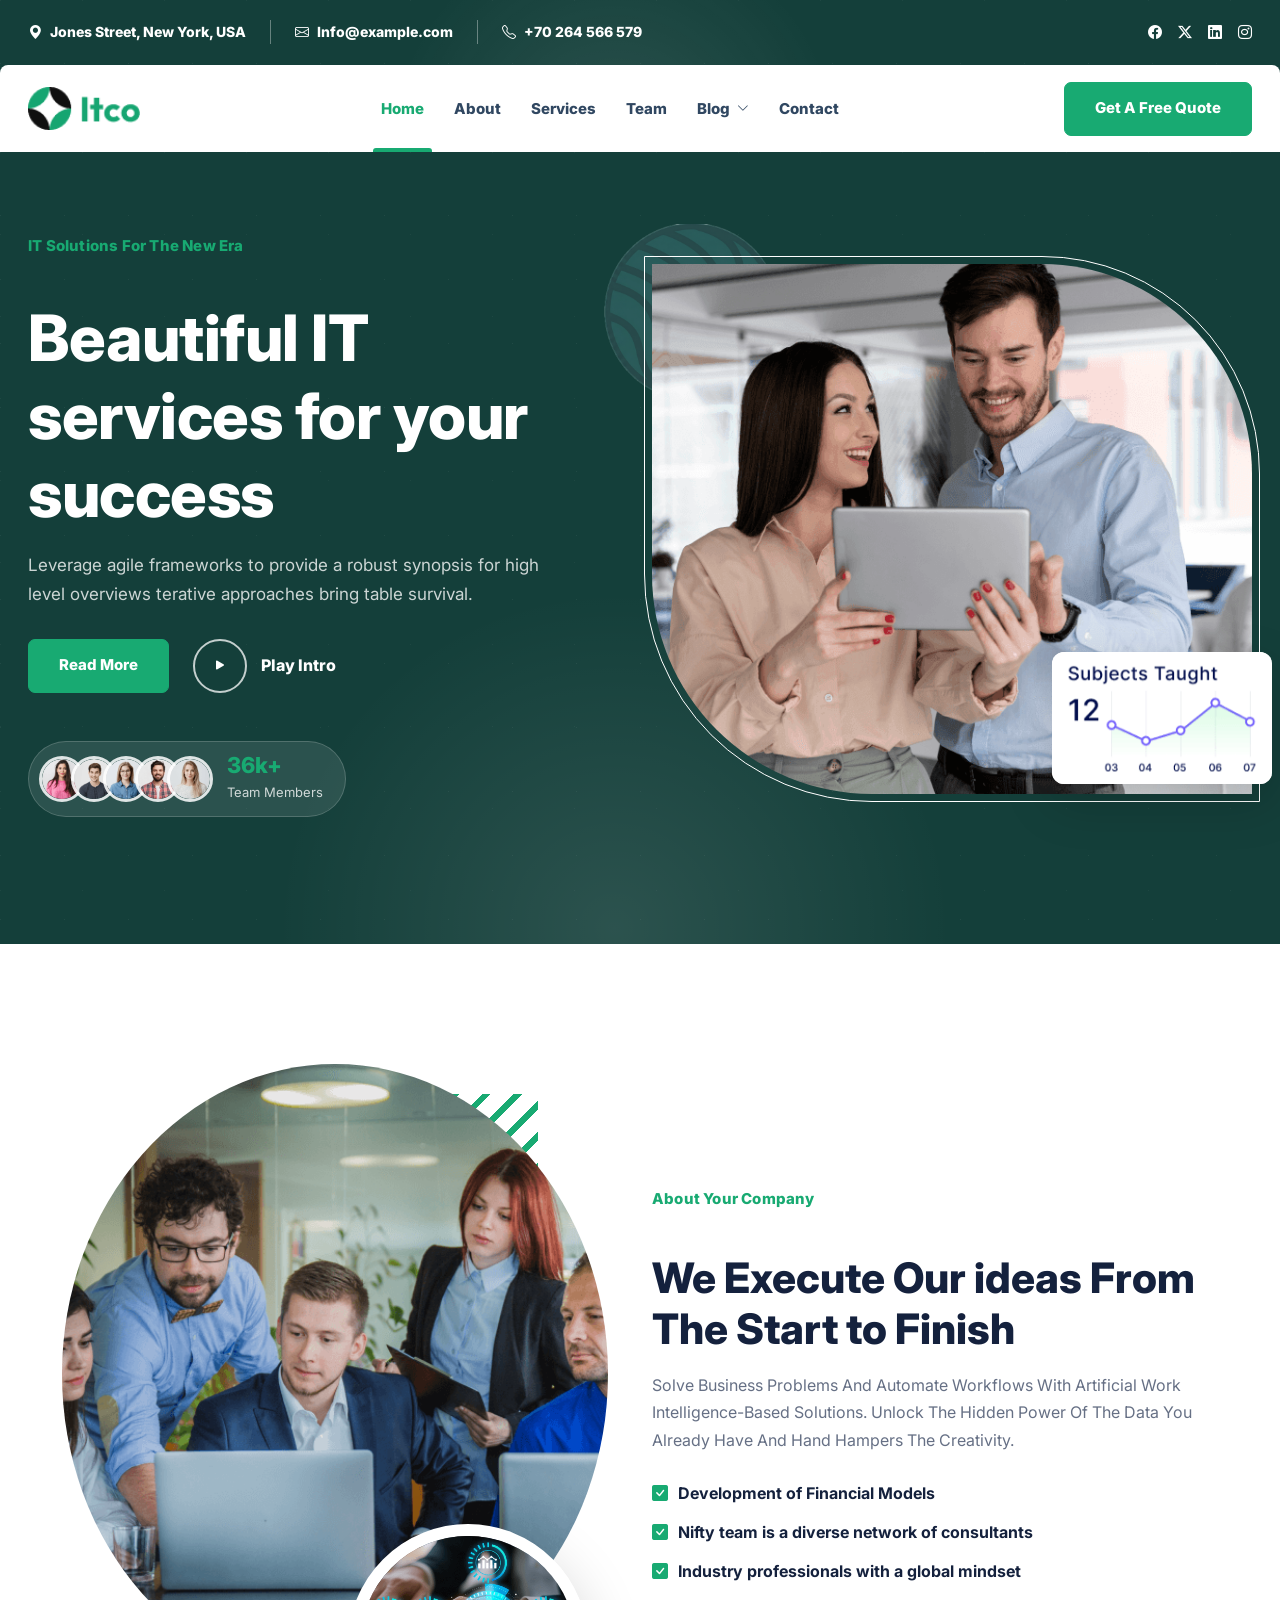
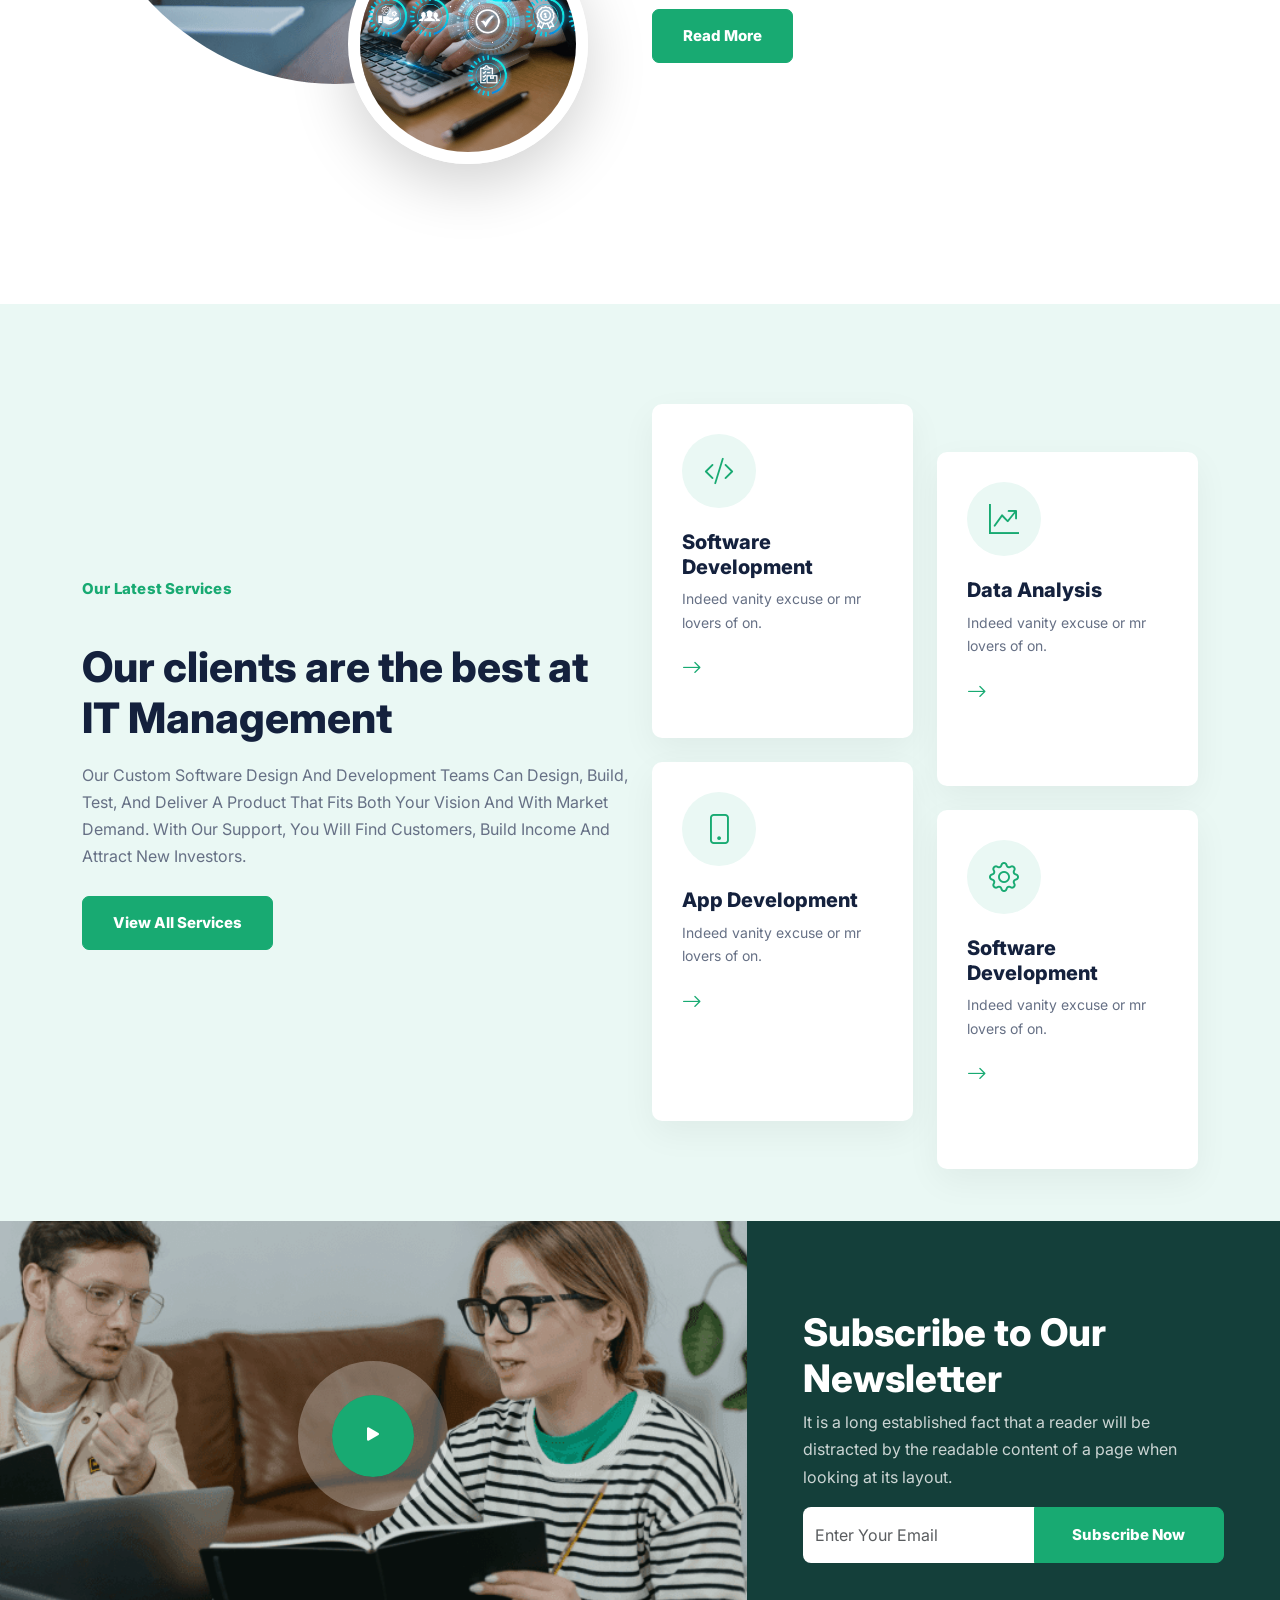
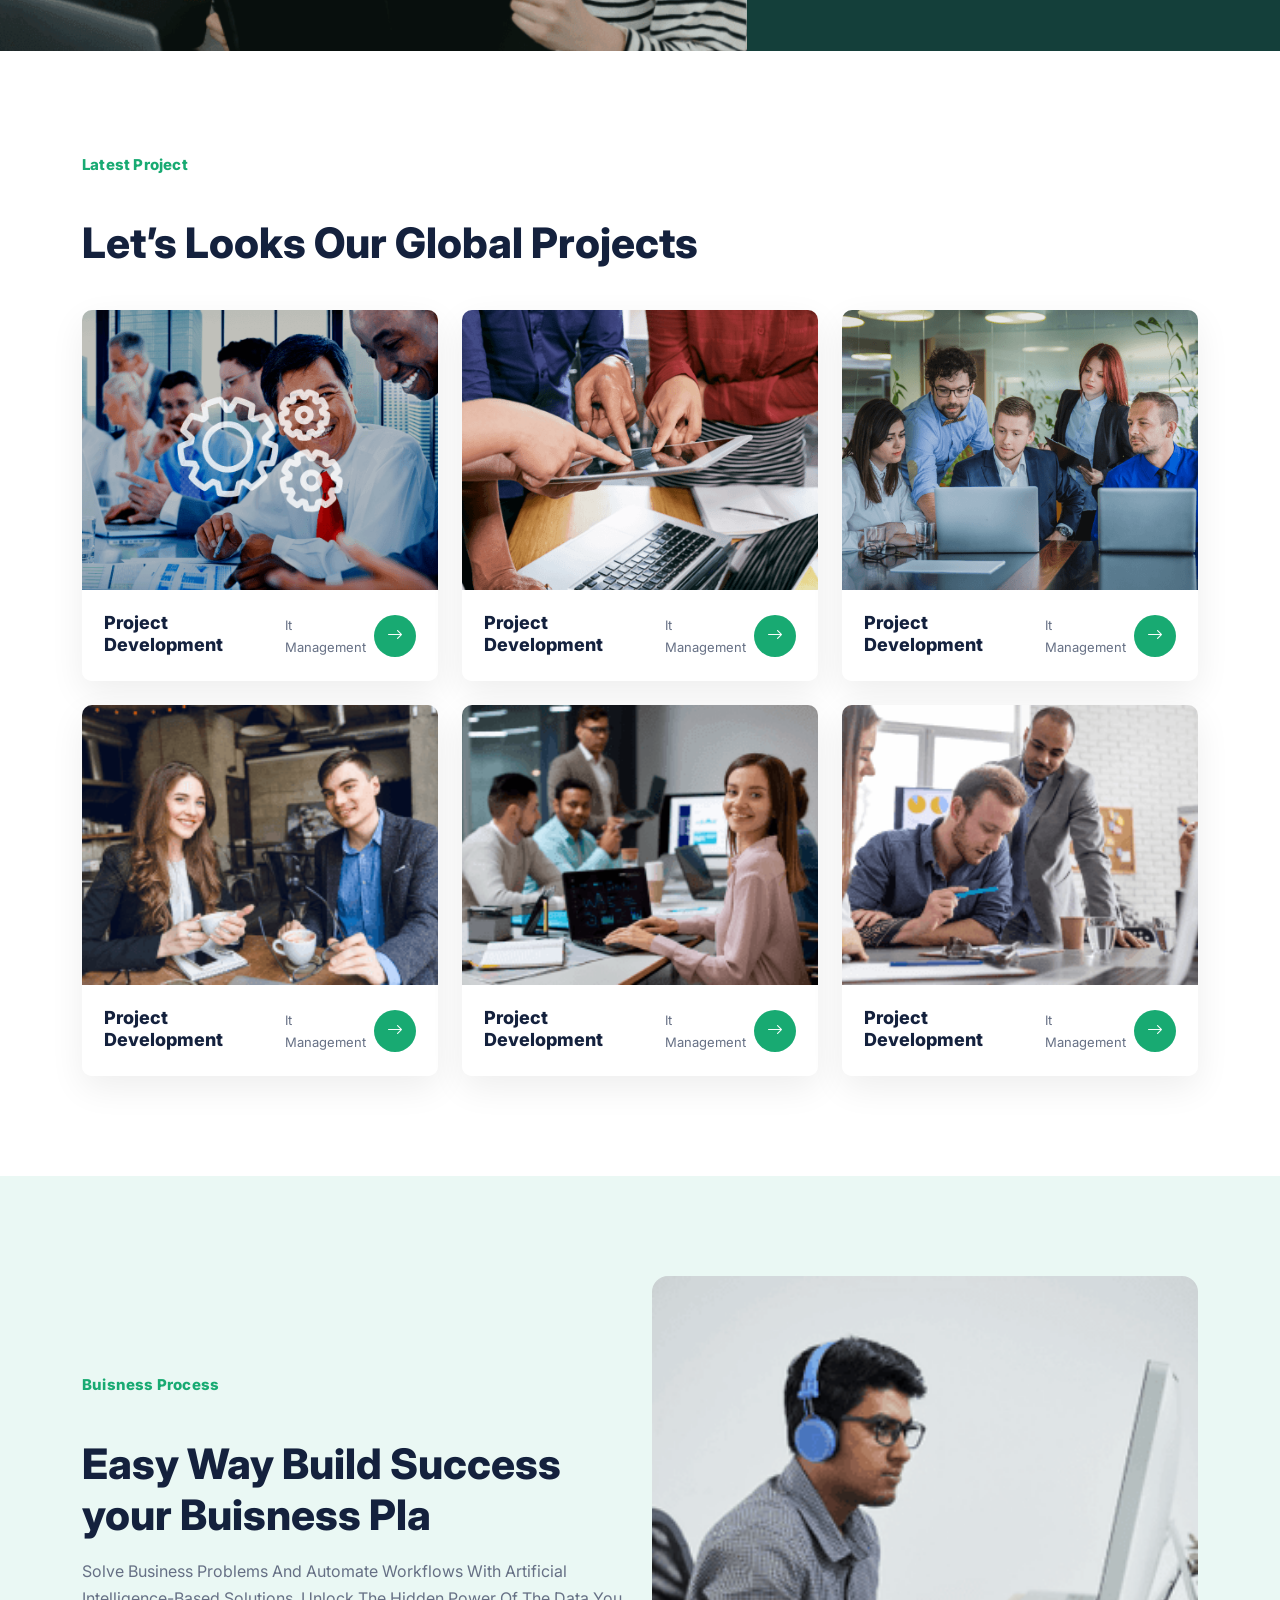
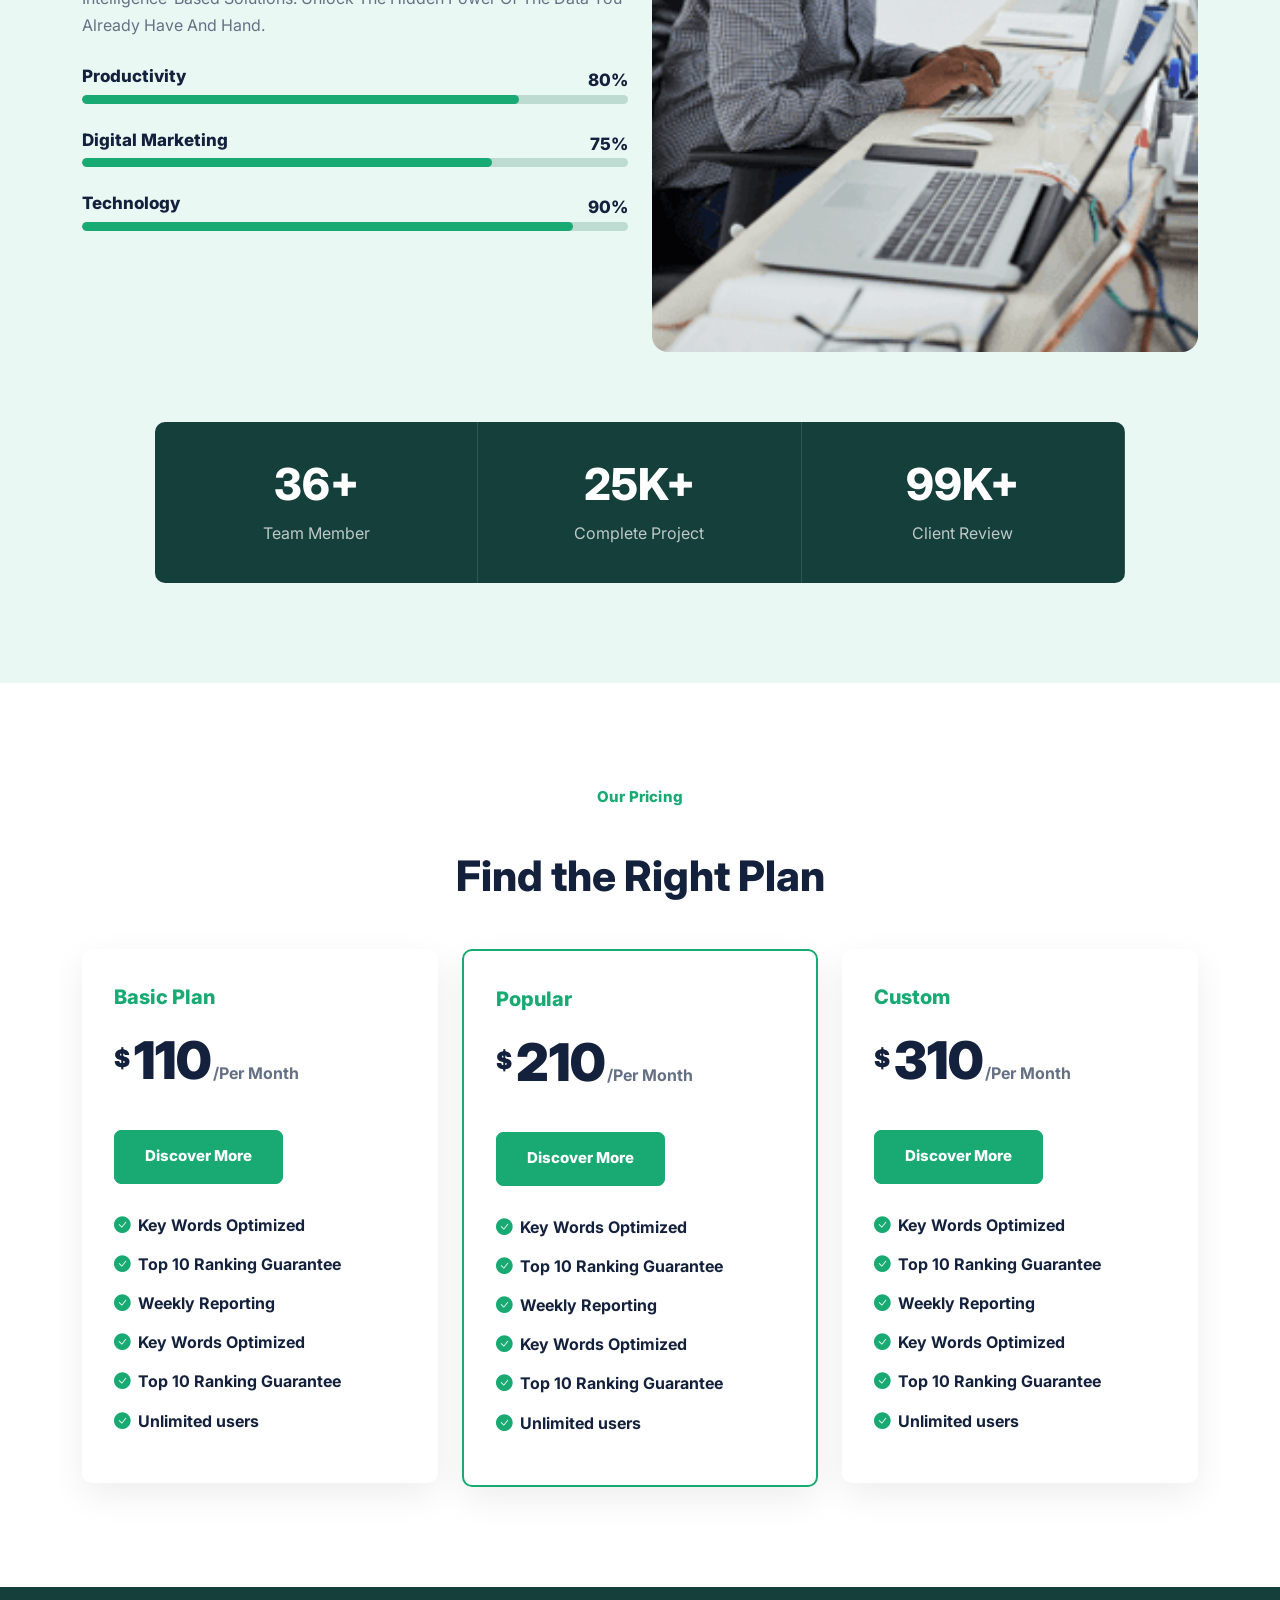
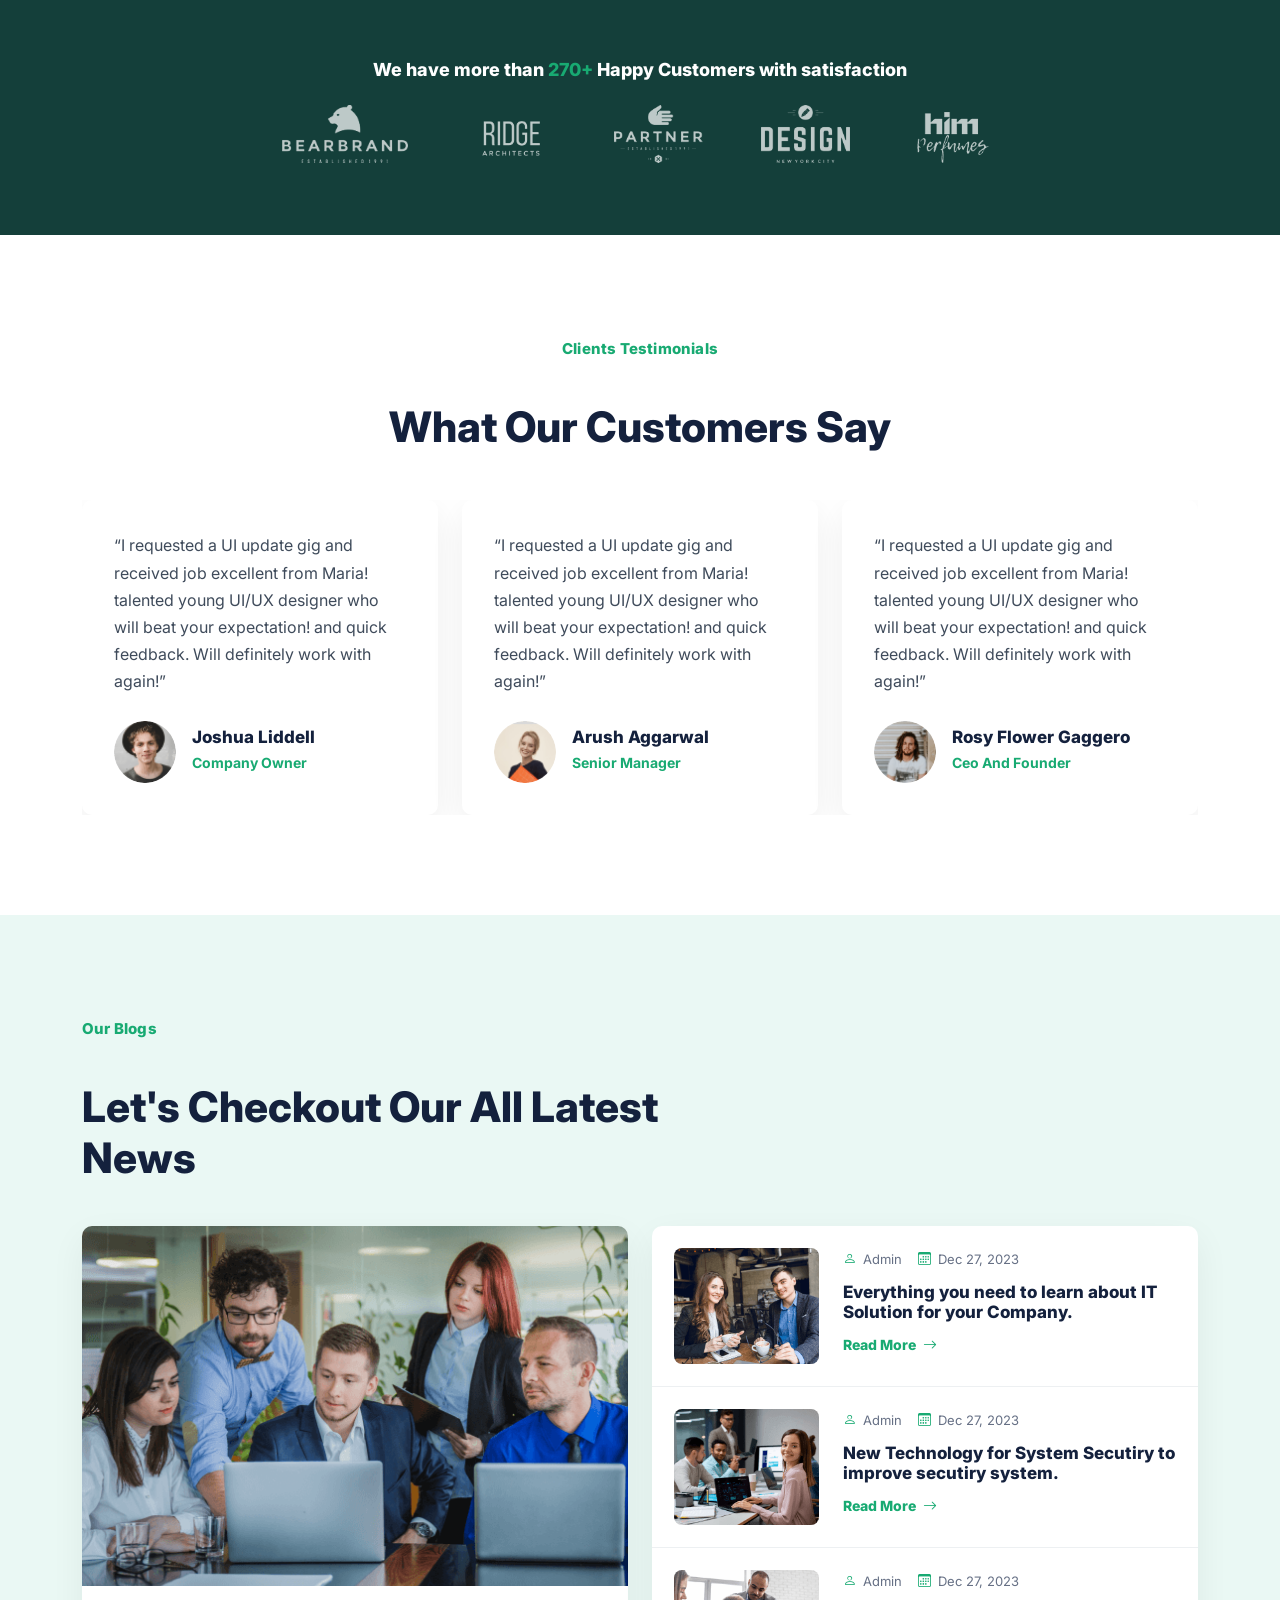
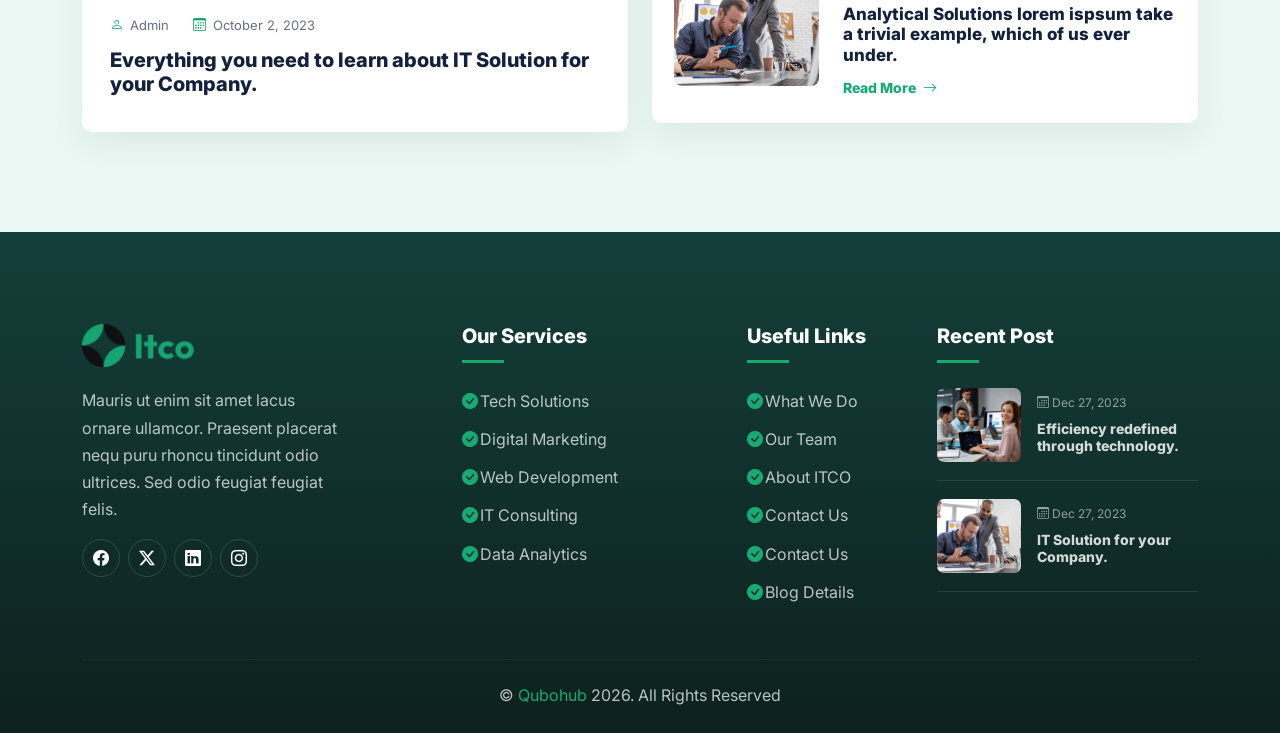
==== index.html @ 50c6566b "Completed the multipage bootstrap application" ====
<!doctype html>
<html lang="en">
  <head>
    <meta charset="UTF-8" />
    <meta name="viewport" content="width=device-width, initial-scale=1.0" />
    <title>Home 1 || Itco Nextjs 14 Template</title>
    <link
      href="https://cdn.jsdelivr.net/npm/bootstrap@5.3.3/dist/css/bootstrap.min.css"
      rel="stylesheet"
    />
    <link
      href="https://cdn.jsdelivr.net/npm/bootstrap-icons@1.11.3/font/bootstrap-icons.min.css"
      rel="stylesheet"
    />
    <link
      href="https://fonts.googleapis.com/css2?family=Inter:wght@400;500;600;700;800;900&display=swap"
      rel="stylesheet"
    />
    <link href="css/style.css" rel="stylesheet" />
  </head>
  <body>
    <header class="site-header">
      <div class="topbar d-none d-md-block">
        <div class="container">
          <div class="row align-items-center">
            <div class="col-lg-8">
              <ul class="top-info d-flex align-items-center gap-4 mb-0">
                <li>
                  <i class="bi bi-geo-alt-fill"></i>Jones Street, New York, USA
                </li>
                <li>
                  <i class="bi bi-envelope"></i
                  ><a href="mailto:Info@example.com">Info@example.com</a>
                </li>
                <li>
                  <i class="bi bi-telephone"></i
                  ><a href="tel:+70264566579">+70 264 566 579</a>
                </li>
              </ul>
            </div>
            <div class="col-lg-4 d-none d-lg-block">
              <ul class="top-social d-flex justify-content-end gap-3 mb-0">
                <li>
                  <a href="#"><i class="bi bi-facebook"></i></a>
                </li>
                <li>
                  <a href="#"><i class="bi bi-twitter-x"></i></a>
                </li>
                <li>
                  <a href="#"><i class="bi bi-linkedin"></i></a>
                </li>
                <li>
                  <a href="#"><i class="bi bi-instagram"></i></a>
                </li>
              </ul>
            </div>
          </div>
        </div>
      </div>

      <nav class="navbar navbar-expand-lg main-navbar" id="mainNavbar">
        <div class="container-fluid nav-shell">
          <a class="navbar-brand" href="index.html">
            <img class="logo-dark" src="assets/images/image (1).png" alt="site-logo" /><img class="logo-light" src="assets/images/image.png" alt="site-logo" />
          </a>
          <button
            class="navbar-toggler"
            type="button"
            data-bs-toggle="collapse"
            data-bs-target="#mainMenu"
            aria-controls="mainMenu"
            aria-expanded="false"
            aria-label="Toggle navigation"
          >
            <span class="navbar-toggler-icon"></span>
          </button>
          <div class="collapse navbar-collapse" id="mainMenu">
            <ul class="navbar-nav mx-auto mb-2 mb-lg-0">
              <li class="nav-item">
                <a class="nav-link active" href="index.html">Home</a>
              </li>
              <li class="nav-item">
                <a class="nav-link" href="about.html">About</a>
              </li>
              <li class="nav-item">
                <a class="nav-link" href="services.html">Services</a>
              </li>
              <li class="nav-item">
                <a class="nav-link" href="team.html">Team</a>
              </li>
              <li class="nav-item dropdown">
                <a
                  class="nav-link dropdown-toggle"
                  href="#"
                  role="button"
                  data-bs-toggle="dropdown"
                  aria-expanded="false"
                  >Blog <i class="bi bi-chevron-down"></i
                ></a>
                <ul class="dropdown-menu">
                  <li>
                    <a class="dropdown-item" href="blog-details.html"
                      >Blog Details</a
                    >
                  </li>
                </ul>
              </li>
              <li class="nav-item">
                <a class="nav-link" href="contact.html">Contact</a>
              </li>
            </ul>
            <a class="btn theme-btn d-none d-xl-inline-flex" href="contact.html"
              >Get A Free Quote</a
            >
          </div>
        </div>
      </nav>
    </header>
    <main>
      <!-- Hero Section -->
      <section class="hero-section">
        <div class="container">
          <div class="row align-items-center gy-5">
            <div class="col-lg-6">
              <div class="hero-content">
                <span class="section-kicker">IT solutions for the new era</span>
                <h1>Beautiful IT services for your success</h1>
                <p>
                  Leverage agile frameworks to provide a robust synopsis for
                  high level overviews terative approaches bring table survival.
                </p>
                <div class="d-flex align-items-center flex-wrap gap-4">
                  <a href="about.html" class="btn theme-btn">Read More</a>
                  <a href="#" class="video-link"
                    ><span><i class="bi bi-play-fill"></i></span>Play Intro</a
                  >
                </div>
                <!-- Team Proof Pill -->
                <div class="team-proof mt-5">
                  <div class="avatar-stack d-flex">
                    <img src="assets/images/image (2).png" alt="profile" />
                    <img src="assets/images/image (3).png" alt="profile" />
                    <img src="assets/images/image (4).png" alt="profile" />
                    <img src="assets/images/image (5).png" alt="profile" />
                    <img src="assets/images/image (6).png" alt="profile" />
                  </div>
                  <div class="team-proof-text">
                    <h5 class="mb-0">36k+</h5>
                    <span>Team Members</span>
                  </div>
                </div>
              </div>
            </div>
            <div class="col-lg-6">
              <div class="hero-images">
                <!-- Background Wave Circle Image -->
                <img class="hero-wave-circle" src="assets/circle-image.png" alt="Wave Circle Background" />
                <!-- Arch-shaped image frame -->
                <div class="hero-img-frame">
                  <img
                    class="hero-main"
                    src="assets/images/image (7).png"
                    alt="hero-img"
                  />
                </div>
                <!-- Floating info card — bottom-right -->
                <div class="hero-chart">
                  <img
                    src="assets/images/image (8).png"
                    alt="Subjects Taught chart"
                  />
                </div>
              </div>
            </div>
          </div>
        </div>
      </section>

      <!-- About Section -->
      <section class="about-section section-space">
        <div class="container">
          <div class="row align-items-center gy-5">
            <div class="col-lg-6">
              <div class="about-images">
                <!-- Big Circle Image -->
                <img
                  class="about-main"
                  src="assets/images/image (9).png"
                  alt="about-img"
                />
                <!-- Small Circle Image -->
                <img
                  class="about-float"
                  src="assets/images/image (11).png"
                  alt="about-img"
                />
              </div>
            </div>
            <div class="col-lg-6">
              <span class="section-kicker">About Your Company</span>
              <h2 class="section-title">
                We Execute Our ideas From The Start to Finish
              </h2>
              <p class="section-text">
                Solve Business Problems And Automate Workflows With Artificial
                Work Intelligence-Based Solutions. Unlock The Hidden Power Of
                The Data You Already Have And Hand Hampers The Creativity.
              </p>
              <ul class="check-list mb-4">
                <li>
                  <i class="bi bi-check-square-fill"></i>Development of
                  Financial Models
                </li>
                <li>
                  <i class="bi bi-check-square-fill"></i>Nifty team is a diverse
                  network of consultants
                </li>
                <li>
                  <i class="bi bi-check-square-fill"></i>Industry professionals
                  with a global mindset
                </li>
              </ul>
              <a href="about.html" class="btn theme-btn">Read More</a>
            </div>
          </div>
        </div>
      </section>

      <!-- Services Section -->
      <section class="services-section section-space light-bg">
        <div class="container">
          <div class="row align-items-center gy-5">
            <div class="col-lg-6">
              <span class="section-kicker">Our latest services</span>
              <h2 class="section-title">
                Our clients are the best at IT Management
              </h2>
              <p class="section-text">
                Our Custom Software Design And Development Teams Can Design,
                Build, Test, And Deliver A Product That Fits Both Your Vision
                And With Market Demand. With Our Support, You Will Find
                Customers, Build Income And Attract New Investors.
              </p>
              <a href="services.html" class="btn theme-btn"
                >View All Services</a
              >
            </div>
            <div class="col-lg-6">
              <div class="row g-4">
                <div class="col-sm-6">
                  <article class="service-box">
                    <i class="bi bi-code-slash"></i>
                    <h4>Software Development</h4>
                    <p>Indeed vanity excuse or mr lovers of on.</p>
                    <a href="services.html"
                      ><i class="bi bi-arrow-right"></i
                    ></a>
                  </article>
                </div>
                <div class="col-sm-6">
                  <article class="service-box mt-lg-5">
                    <i class="bi bi-graph-up-arrow"></i>
                    <h4>Data Analysis</h4>
                    <p>Indeed vanity excuse or mr lovers of on.</p>
                    <a href="services.html"
                      ><i class="bi bi-arrow-right"></i
                    ></a>
                  </article>
                </div>
                <div class="col-sm-6">
                  <article class="service-box">
                    <i class="bi bi-phone"></i>
                    <h4>App Development</h4>
                    <p>Indeed vanity excuse or mr lovers of on.</p>
                    <a href="services.html"
                      ><i class="bi bi-arrow-right"></i
                    ></a>
                  </article>
                </div>
                <div class="col-sm-6">
                  <article class="service-box mt-lg-5">
                    <i class="bi bi-gear"></i>
                    <h4>Software Development</h4>
                    <p>Indeed vanity excuse or mr lovers of on.</p>
                    <a href="services.html"
                      ><i class="bi bi-arrow-right"></i
                    ></a>
                  </article>
                </div>
              </div>
            </div>
          </div>
        </div>
      </section>

      <!-- Newsletter Section -->
      <section class="newsletter-section">
        <div class="container-fluid px-0">
          <div class="row g-0">
            <div class="col-lg-7">
              <div
                class="video-panel"
                style="background-image: url('assets/images/image (14).png')"
              >
                <a href="#" class="play-circle"
                  ><i class="bi bi-play-fill"></i
                ></a>
              </div>
            </div>
            <div class="col-lg-5">
              <div
                class="newsletter-panel h-100 d-flex flex-column justify-content-center"
              >
                <h2>Subscribe to Our Newsletter</h2>
                <p>
                  It is a long established fact that a reader will be distracted
                  by the readable content of a page when looking at its layout.
                </p>
                <form class="input-group">
                  <input
                    type="email"
                    class="form-control"
                    placeholder="Enter Your Email"
                  />
                  <button class="btn theme-btn" type="submit">
                    Subscribe Now
                  </button>
                </form>
              </div>
            </div>
          </div>
        </div>
      </section>

      <!-- Projects Section -->
      <section class="project-section section-space">
        <div class="container">
          <div class="row mb-4">
            <div class="col-lg-7">
              <span class="section-kicker">Latest Project</span>
              <h2 class="section-title">Let’s Looks Our Global Projects</h2>
            </div>
          </div>
          <div class="row g-4">
            <div class="col-md-6 col-lg-4">
              <article class="project-card">
                <img src="assets/images/image (12).png" alt="project" />
                <div class="project-info">
                  <h5><a href="services.html">Project Development</a></h5>
                  <span>It Management</span>
                  <a class="project-arrow" href="services.html"
                    ><i class="bi bi-arrow-right"></i
                  ></a>
                </div>
              </article>
            </div>
            <div class="col-md-6 col-lg-4">
              <article class="project-card">
                <img src="assets/images/image (13).png" alt="project" />
                <div class="project-info">
                  <h5><a href="services.html">Project Development</a></h5>
                  <span>It Management</span>
                  <a class="project-arrow" href="services.html"
                    ><i class="bi bi-arrow-right"></i
                  ></a>
                </div>
              </article>
            </div>
            <div class="col-md-6 col-lg-4">
              <article class="project-card">
                <img src="assets/images/image (18).png" alt="project" />
                <div class="project-info">
                  <h5><a href="services.html">Project Development</a></h5>
                  <span>It Management</span>
                  <a class="project-arrow" href="services.html"
                    ><i class="bi bi-arrow-right"></i
                  ></a>
                </div>
              </article>
            </div>
            <div class="col-md-6 col-lg-4">
              <article class="project-card">
                <img src="assets/images/image (19).png" alt="project" />
                <div class="project-info">
                  <h5><a href="services.html">Project Development</a></h5>
                  <span>It Management</span>
                  <a class="project-arrow" href="services.html"
                    ><i class="bi bi-arrow-right"></i
                  ></a>
                </div>
              </article>
            </div>
            <div class="col-md-6 col-lg-4">
              <article class="project-card">
                <img src="assets/images/image (20).png" alt="project" />
                <div class="project-info">
                  <h5><a href="services.html">Project Development</a></h5>
                  <span>It Management</span>
                  <a class="project-arrow" href="services.html"
                    ><i class="bi bi-arrow-right"></i
                  ></a>
                </div>
              </article>
            </div>
            <div class="col-md-6 col-lg-4">
              <article class="project-card">
                <img src="assets/images/image (21).png" alt="project" />
                <div class="project-info">
                  <h5><a href="services.html">Project Development</a></h5>
                  <span>It Management</span>
                  <a class="project-arrow" href="services.html"
                    ><i class="bi bi-arrow-right"></i
                  ></a>
                </div>
              </article>
            </div>
          </div>
        </div>
      </section>

      <!-- Business Process Section -->
      <section class="process-section section-space light-bg">
        <div class="container">
          <div class="row align-items-center gy-5">
            <div class="col-lg-6">
              <span class="section-kicker">Buisness Process</span>
              <h2 class="section-title">
                Easy Way Build Success your Buisness Pla
              </h2>
              <p class="section-text">
                Solve Business Problems And Automate Workflows With Artificial
                Intelligence-Based Solutions. Unlock The Hidden Power Of The
                Data You Already Have And Hand.
              </p>
              <div class="progress-item">
                <div class="d-flex justify-content-between">
                  <h5>Productivity</h5>
                  <span>80%</span>
                </div>
                <div class="progress">
                  <div class="progress-bar" style="width: 80%"></div>
                </div>
              </div>
              <div class="progress-item">
                <div class="d-flex justify-content-between">
                  <h5>Digital Marketing</h5>
                  <span>75%</span>
                </div>
                <div class="progress">
                  <div class="progress-bar" style="width: 75%"></div>
                </div>
              </div>
              <div class="progress-item">
                <div class="d-flex justify-content-between">
                  <h5>Technology</h5>
                  <span>90%</span>
                </div>
                <div class="progress">
                  <div class="progress-bar" style="width: 90%"></div>
                </div>
              </div>
            </div>
            <div class="col-lg-6">
              <img
                class="process-img"
                src="assets/images/image (10).png"
                alt="about-img"
              />
            </div>
          </div>
          <div class="stats-wrap row g-0 text-center">
            <div class="col-md-4">
              <div class="stat-box">
                <h3>36+</h3>
                <p>Team Member</p>
              </div>
            </div>
            <div class="col-md-4">
              <div class="stat-box">
                <h3>25K+</h3>
                <p>Complete Project</p>
              </div>
            </div>
            <div class="col-md-4">
              <div class="stat-box">
                <h3>99K+</h3>
                <p>Client Review</p>
              </div>
            </div>
          </div>
        </div>
      </section>

      <!-- Pricing Section -->
      <section class="pricing-section section-space">
        <div class="container">
          <div class="text-center mb-5">
            <span class="section-kicker">Our Pricing</span>
            <h2 class="section-title">Find the Right Plan</h2>
          </div>
          <div class="row g-4">
            <div class="col-md-6 col-lg-4">
              <article class="price-card">
                <h5>Basic Plan</h5>
                <div class="price"><sup>$</sup>110<span>/Per Month</span></div>
                <a class="btn theme-btn" href="contact.html">Discover More</a>
                <ul>
                  <li>Key Words Optimized</li>
                  <li>Top 10 Ranking Guarantee</li>
                  <li>Weekly Reporting</li>
                  <li>Key Words Optimized</li>
                  <li>Top 10 Ranking Guarantee</li>
                  <li>Unlimited users</li>
                </ul>
              </article>
            </div>
            <div class="col-md-6 col-lg-4">
              <article class="price-card active">
                <h5>Popular</h5>
                <div class="price"><sup>$</sup>210<span>/Per Month</span></div>
                <a class="btn theme-btn" href="contact.html">Discover More</a>
                <ul>
                  <li>Key Words Optimized</li>
                  <li>Top 10 Ranking Guarantee</li>
                  <li>Weekly Reporting</li>
                  <li>Key Words Optimized</li>
                  <li>Top 10 Ranking Guarantee</li>
                  <li>Unlimited users</li>
                </ul>
              </article>
            </div>
            <div class="col-md-6 col-lg-4">
              <article class="price-card">
                <h5>Custom</h5>
                <div class="price"><sup>$</sup>310<span>/Per Month</span></div>
                <a class="btn theme-btn" href="contact.html">Discover More</a>
                <ul>
                  <li>Key Words Optimized</li>
                  <li>Top 10 Ranking Guarantee</li>
                  <li>Weekly Reporting</li>
                  <li>Key Words Optimized</li>
                  <li>Top 10 Ranking Guarantee</li>
                  <li>Unlimited users</li>
                </ul>
              </article>
            </div>
          </div>
        </div>
      </section>

      <!-- Brand Section -->
      <section class="brand-section">
        <div class="container">
          <h5 class="text-center">
            We have more than <span>270+</span> Happy Customers with
            satisfaction
          </h5>
          <div
            id="brandCarousel"
            class="carousel slide mt-4"
            data-bs-ride="carousel"
          >
            <div class="carousel-inner">
              <div class="carousel-item active">
                <div class="brand-row">
                  <img src="assets/images/brand1.png" alt="brand" />
                  <img src="assets/images/brand2.png" alt="brand" />
                  <img src="assets/images/brand3.png" alt="brand" />
                  <img src="assets/images/brand4.png" alt="brand" />
                  <img src="assets/images/brand5.png" alt="brand" />
                </div>
              </div>
              <div class="carousel-item">
                <div class="brand-row">
                  <img src="assets/images/brand1.png" alt="brand" />
                  <img src="assets/images/brand2.png" alt="brand" />
                  <img src="assets/images/brand3.png" alt="brand" />
                  <img src="assets/images/brand4.png" alt="brand" />
                  <img src="assets/images/brand5.png" alt="brand" />
                </div>
              </div>
            </div>
          </div>
        </div>
      </section>

      <!-- Testimonials Section -->
      <section class="testimonial-section section-space">
        <div class="container">
          <div class="text-center mb-5">
            <span class="section-kicker">Clients Testimonials</span>
            <h2 class="section-title">What Our Customers Say</h2>
          </div>
          <div
            id="testimonialCarousel"
            class="carousel slide"
            data-bs-ride="carousel"
          >
            <div class="carousel-inner">
              <div class="carousel-item active">
                <div class="row g-4">
                  <div class="col-lg-4">
                    <article class="testimonial-card">
                      <p>
                        “I requested a UI update gig and received job excellent
                        from Maria! talented young UI/UX designer who will beat
                        your expectation! and quick feedback. Will definitely
                        work with again!”
                      </p>
                      <div class="d-flex align-items-center gap-3">
                        <img
                          src="assets/images/image (15).png"
                          alt="testimonial"
                        />
                        <div>
                          <h5>Joshua Liddell</h5>
                          <span>Company Owner</span>
                        </div>
                      </div>
                    </article>
                  </div>
                  <div class="col-lg-4">
                    <article class="testimonial-card">
                      <p>
                        “I requested a UI update gig and received job excellent
                        from Maria! talented young UI/UX designer who will beat
                        your expectation! and quick feedback. Will definitely
                        work with again!”
                      </p>
                      <div class="d-flex align-items-center gap-3">
                        <img
                          src="assets/images/image (16).png"
                          alt="testimonial"
                        />
                        <div>
                          <h5>Arush Aggarwal</h5>
                          <span>Senior Manager</span>
                        </div>
                      </div>
                    </article>
                  </div>
                  <div class="col-lg-4">
                    <article class="testimonial-card">
                      <p>
                        “I requested a UI update gig and received job excellent
                        from Maria! talented young UI/UX designer who will beat
                        your expectation! and quick feedback. Will definitely
                        work with again!”
                      </p>
                      <div class="d-flex align-items-center gap-3">
                        <img
                          src="assets/images/image (17).png"
                          alt="testimonial"
                        />
                        <div>
                          <h5>Rosy Flower Gaggero</h5>
                          <span>Ceo And Founder</span>
                        </div>
                      </div>
                    </article>
                  </div>
                </div>
              </div>
              <div class="carousel-item">
                <div class="row g-4">
                  <div class="col-lg-4">
                    <article class="testimonial-card">
                      <p>
                        “I requested a UI update gig and received job excellent
                        from Maria! talented young UI/UX designer who will beat
                        your expectation! and quick feedback. Will definitely
                        work with again!”
                      </p>
                      <div class="d-flex align-items-center gap-3">
                        <img
                          src="assets/images/image (15).png"
                          alt="testimonial"
                        />
                        <div>
                          <h5>Joshua Liddell</h5>
                          <span>Company Owner</span>
                        </div>
                      </div>
                    </article>
                  </div>
                  <div class="col-lg-4">
                    <article class="testimonial-card">
                      <p>
                        “I requested a UI update gig and received job excellent
                        from Maria! talented young UI/UX designer who will beat
                        your expectation! and quick feedback. Will definitely
                        work with again!”
                      </p>
                      <div class="d-flex align-items-center gap-3">
                        <img
                          src="assets/images/image (16).png"
                          alt="testimonial"
                        />
                        <div>
                          <h5>Arush Aggarwal</h5>
                          <span>Senior Manager</span>
                        </div>
                      </div>
                    </article>
                  </div>
                  <div class="col-lg-4">
                    <article class="testimonial-card">
                      <p>
                        “I requested a UI update gig and received job excellent
                        from Maria! talented young UI/UX designer who will beat
                        your expectation! and quick feedback. Will definitely
                        work with again!”
                      </p>
                      <div class="d-flex align-items-center gap-3">
                        <img
                          src="assets/images/image (17).png"
                          alt="testimonial"
                        />
                        <div>
                          <h5>Rosy Flower Gaggero</h5>
                          <span>Ceo And Founder</span>
                        </div>
                      </div>
                    </article>
                  </div>
                </div>
              </div>
            </div>
          </div>
        </div>
      </section>

      <!-- Blog Section -->
      <section class="blog-section section-space light-bg">
        <div class="container">
          <div class="row mb-4">
            <div class="col-lg-7">
              <span class="section-kicker">Our Blogs</span>
              <h2 class="section-title">Let's Checkout Our All Latest News</h2>
            </div>
          </div>
          <div class="row g-4">
            <div class="col-lg-6">
              <article class="blog-feature">
                <img src="assets/images/image (18).png" alt="blog" />
                <div class="blog-body">
                  <ul class="blog-meta d-flex gap-4">
                    <li><i class="bi bi-person"></i>Admin</li>
                    <li><i class="bi bi-calendar3"></i>October 2, 2023</li>
                  </ul>
                  <h3>
                    <a href="blog-details.html"
                      >Everything you need to learn about IT Solution for your
                      Company.</a
                    >
                  </h3>
                </div>
              </article>
            </div>
            <div class="col-lg-6">
              <div class="blog-list">
                <article class="blog-mini d-sm-flex gap-4">
                  <img src="assets/images/image (19).png" alt="blog" />
                  <div>
                    <ul class="blog-meta d-flex gap-3">
                      <li><i class="bi bi-person"></i>Admin</li>
                      <li><i class="bi bi-calendar3"></i>Dec 27, 2023</li>
                    </ul>
                    <h3>
                      <a href="blog-details.html"
                        >Everything you need to learn about IT Solution for your
                        Company.</a
                      >
                    </h3>
                    <a class="read-more" href="blog-details.html"
                      >Read More <i class="bi bi-arrow-right"></i
                    ></a>
                  </div>
                </article>
                <article class="blog-mini d-sm-flex gap-4">
                  <img src="assets/images/image (20).png" alt="blog" />
                  <div>
                    <ul class="blog-meta d-flex gap-3">
                      <li><i class="bi bi-person"></i>Admin</li>
                      <li><i class="bi bi-calendar3"></i>Dec 27, 2023</li>
                    </ul>
                    <h3>
                      <a href="blog-details.html"
                        >New Technology for System Secutiry to improve secutiry
                        system.</a
                      >
                    </h3>
                    <a class="read-more" href="blog-details.html"
                      >Read More <i class="bi bi-arrow-right"></i
                    ></a>
                  </div>
                </article>
                <article class="blog-mini d-sm-flex gap-4">
                  <img src="assets/images/image (21).png" alt="blog" />
                  <div>
                    <ul class="blog-meta d-flex gap-3">
                      <li><i class="bi bi-person"></i>Admin</li>
                      <li><i class="bi bi-calendar3"></i>Dec 27, 2023</li>
                    </ul>
                    <h3>
                      <a href="blog-details.html"
                        >Analytical Solutions lorem ispsum take a trivial
                        example, which of us ever under.</a
                      >
                    </h3>
                    <a class="read-more" href="blog-details.html"
                      >Read More <i class="bi bi-arrow-right"></i
                    ></a>
                  </div>
                </article>
              </div>
            </div>
          </div>
        </div>
      </section>
    </main>

    <!-- Footer -->
    <footer class="footer-section">
      <!-- Footer Widgets -->
      <div class="container">
        <div class="row gy-5">
          <div class="col-md-6 col-xl-3">
            <a href="index.html" class="footer-logo"
              ><img src="assets/images/image (1).png" alt="site-logo"
            /></a>
            <p>
              Mauris ut enim sit amet lacus ornare ullamcor. Praesent placerat
              nequ puru rhoncu tincidunt odio ultrices. Sed odio feugiat feugiat
              felis.
            </p>
            <div class="footer-social d-flex gap-2">
              <a href="#"><i class="bi bi-facebook"></i></a>
              <a href="#"><i class="bi bi-twitter-x"></i></a>
              <a href="#"><i class="bi bi-linkedin"></i></a>
              <a href="#"><i class="bi bi-instagram"></i></a>
            </div>
          </div>
          <div class="col-md-6 col-xl-2 offset-xl-1">
            <h4>Our Services</h4>
            <ul class="footer-links">
              <li><a href="services.html">Tech Solutions</a></li>
              <li><a href="services.html">Digital Marketing</a></li>
              <li><a href="services.html">Web Development</a></li>
              <li><a href="services.html">IT Consulting</a></li>
              <li><a href="services.html">Data Analytics</a></li>
            </ul>
          </div>
          <div class="col-md-6 col-xl-2 offset-xl-1">
            <h4>Useful Links</h4>
            <ul class="footer-links">
              <li><a href="about.html">What We Do</a></li>
              <li><a href="team.html">Our Team</a></li>
              <li><a href="about.html">About ITCO</a></li>
              <li><a href="contact.html">Contact Us</a></li>
              <li><a href="contact.html">Contact Us</a></li>
              <li><a href="blog-details.html">Blog Details</a></li>
            </ul>
          </div>
          <div class="col-md-6 col-xl-3">
            <h4>Recent Post</h4>
            <article class="footer-post d-flex gap-3">
              <img src="assets/images/image (20).png" alt="blog" />
              <div>
                <span><i class="bi bi-calendar3"></i> Dec 27, 2023</span>
                <h5>
                  <a href="#">Efficiency redefined through technology.</a>
                </h5>
              </div>
            </article>
            <article class="footer-post d-flex gap-3">
              <img src="assets/images/image (21).png" alt="blog" />
              <div>
                <span><i class="bi bi-calendar3"></i> Dec 27, 2023</span>
                <h5><a href="#">IT Solution for your Company.</a></h5>
              </div>
            </article>
          </div>
        </div>
        <hr />
        <p class="copyright text-center mb-0">
          © <a href="#">Qubohub</a> 2026. All Rights Reserved
        </p>
      </div>
    </footer>

    <a href="#" class="scroll-top" id="scrollTop" aria-label="Move to top"
      ><i class="bi bi-chevron-up"></i
    ></a>

    <!-- Scripts -->
    <script src="https://cdn.jsdelivr.net/npm/bootstrap@5.3.3/dist/js/bootstrap.bundle.min.js"></script>
    <script>
      const mainNavbar = document.getElementById("mainNavbar");
      const scrollTop = document.getElementById("scrollTop");

      window.addEventListener("scroll", () => {
        const active = window.scrollY > 140;
        mainNavbar.classList.toggle("is-sticky", active);
        scrollTop.classList.toggle("show", active);
      });
    </script>
  </body>
</html>
---- css/style.css ----
/* ======================================
   CSS Variables
====================================== */
:root {
    --dark-green: #143f3a;
    --green: #18aa72;
    --light-green: #eaf8f4;
    --heading: #14213d;
    --text: #667085;
    --footer: #0d211e;
}

/* ======================================
   Reset & Base Styles
====================================== */
* {
    box-sizing: border-box;
}

html {
    scroll-behavior: smooth;
}

body {
    margin: 0;
    font-family: "Inter", sans-serif;
    color: var(--text);
    line-height: 1.7;
    overflow-x: hidden;
}

a {
    color: inherit;
    text-decoration: none;
    transition: 0.3s ease;
}

a:hover {
    color: var(--green);
}

img {
    max-width: 100%;
}

ul {
    list-style: none;
    margin: 0;
    padding: 0;
}

/* ======================================
   Typography
====================================== */
h1,
h2,
h3,
h4,
h5,
h6 {
    color: var(--heading);
    font-weight: 800;
    line-height: 1.22;
}

/* ======================================
   Utility Classes
====================================== */
.section-space {
    padding: 100px 0;
}

.site-header>.topbar .container,
.hero-section .container {
    max-width: none;
    width: 100%;
    padding-left: 28px;
    padding-right: 28px;
}

.site-header .main-navbar .container {
    max-width: none;
    width: 100%;
    padding-left: 0;
    padding-right: 0;
}

.site-header .main-navbar .container-fluid {
    max-width: none;
    width: 100%;
}

.light-bg {
    background: var(--light-green);
}

.section-kicker {
    color: var(--green);
    display: inline-block;
    font-size: 15px;
    font-weight: 800;
    letter-spacing: 0.2px;
    margin-bottom: 40px;
    text-transform: capitalize;
}

.section-title {
    font-size: 42px;
    margin-bottom: 18px;
}

.section-text {
    margin-bottom: 26px;
}

/* ======================================
   Theme Button
====================================== */
.theme-btn {
    align-items: center;
    background: var(--green);
    border: 1px solid var(--green);
    border-radius: 7px;
    color: #fff;
    display: inline-flex;
    font-size: 15px;
    font-weight: 800;
    justify-content: center;
    min-height: 54px;
    padding: 14px 30px;
    transition: 0.3s ease;
}

.theme-btn:hover {
    background: var(--dark-green);
    border-color: var(--dark-green);
    color: #fff;
    transform: translateY(-2px);
}

/* ======================================
   Header & Navigation
====================================== */
.site-header,
.hero-section {
    background-color: var(--dark-green);
    background-image:
        radial-gradient(circle at 48% 98%, rgba(255, 255, 255, 0.1), transparent 33%),
        linear-gradient(38deg, rgba(255, 255, 255, 0.055) 1px, transparent 1px),
        linear-gradient(128deg, rgba(255, 255, 255, 0.045) 1px, transparent 1px);
    background-size: auto, 64px 64px, 82px 82px;
}

.site-header {
    position: relative;
    z-index: 1001;
}

.topbar {
    color: #fff;
    font-size: 14px;
    font-weight: 800;
    padding: 20px 0 21px;
}

.top-info li {
    align-items: center;
    display: flex;
    gap: 8px;
}

.top-info li:not(:last-child) {
    border-right: 1px solid rgba(255, 255, 255, 0.35);
    padding-right: 24px;
}

.top-social a {
    color: #fff;
}

.main-navbar {
    background: transparent;
    padding: 0;
    position: relative;
    top: 0;
    transition: 0.3s ease;
    z-index: 999;
}

.nav-shell {
    background: #fff;
    border-radius: 8px 8px 0 0;
    min-height: 86px;
    padding: 0 28px !important;
    transition: 0.3s ease;
}

.navbar-brand img,
.footer-logo img {
    height: 43px;
}

.navbar-brand .logo-light {
    display: none;
}

.navbar-nav {
    gap: 14px;
}

.navbar .nav-link {
    align-items: center;
    color: #304761;
    display: flex;
    font-size: 15px;
    font-weight: 800;
    gap: 7px;
    padding: 31px 4px;
    position: relative;
}

.navbar .dropdown-toggle::after {
    display: none;
}

.navbar .nav-link .bi-chevron-down {
    font-size: 12px;
    font-weight: 900;
    line-height: 1;
}

.navbar .nav-link.active,
.navbar .nav-link:hover,
.navbar .nav-item:hover>.nav-link {
    color: var(--green);
}

.navbar .nav-link.active::after,
.navbar .nav-item:hover>.nav-link::after {
    background: var(--green);
    border-radius: 3px 3px 0 0;
    bottom: 0;
    content: "";
    height: 4px;
    left: 0;
    position: absolute;
    right: 0;
}

.dropdown-menu {
    border: 0;
    border-radius: 0;
    box-shadow: 0 22px 45px rgba(0, 0, 0, 0.08);
    min-width: 230px;
    padding: 0;
}

.dropdown-item {
    border-bottom: 1px solid #edf0f2;
    color: #344256;
    font-weight: 600;
    padding: 14px 26px;
}

.dropdown-item.active,
.dropdown-item:active,
.dropdown-item:hover {
    background: var(--green);
    color: #fff;
}

.main-navbar.is-sticky {
    background: #fff;
    box-shadow: 0 4px 22px rgba(0, 0, 0, 0.08);
    left: 0;
    padding: 0;
    position: fixed;
    right: 0;
    top: 0;
    width: 100%;
}

.main-navbar.is-sticky .container {
    max-width: none;
    padding-left: 0;
    padding-right: 0;
}

.main-navbar.is-sticky .container-fluid {
    max-width: none;
    padding-left: 56px !important;
    padding-right: 56px !important;
}

.main-navbar.is-sticky .nav-shell {
    border-radius: 0;
    box-shadow: none;
    min-height: 95px;
    padding-bottom: 0 !important;
    padding-top: 0 !important;
}

.main-navbar.is-sticky .nav-link {
    padding-bottom: 35px;
    padding-top: 35px;
}

.main-navbar.is-sticky .nav-link.active::after,
.main-navbar.is-sticky .nav-item:hover>.nav-link::after {
    display: none;
}

.navbar-toggler {
    border: 0;
    box-shadow: none !important;
    padding: 0;
}

@media (min-width: 992px) {
    .navbar .dropdown:hover>.dropdown-menu {
        display: block;
        margin-top: 0;
    }
}

/* ============================================================
   HERO SECTION
   ============================================================ */
.hero-section {
    padding: 72px 0 120px;
    position: relative;
}

/* Background wave circle image styling */
@keyframes rotate {
    from {
        transform: rotate(0deg);
    }
    to {
        transform: rotate(360deg);
    }
}

.hero-wave-circle {
    position: absolute;
    top: 0;
    left: -15%;
    width: 260px;
    height: auto;
    z-index: -2;
    pointer-events: none;
    animation: rotate 15s linear infinite;
}

/* ---------- Hero content ---------- */
.hero-content {
    position: relative;
    z-index: 2;
}

.hero-content h1 {
    color: #fff;
    font-size: 64px;
    letter-spacing: -0.5px;
    margin-bottom: 18px;
}

.hero-content p {
    color: rgba(255, 255, 255, 0.78);
    font-size: 17px;
    margin-bottom: 30px;
    max-width: 520px;
}

/* ---------- Video / play link ---------- */
.video-link {
    align-items: center;
    color: #fff;
    display: inline-flex;
    font-weight: 800;
    gap: 14px;
}

.video-link span,
.play-circle {
    align-items: center;
    background: transparent;
    border: 2px solid rgba(255, 255, 255, 0.75);
    border-radius: 50%;
    color: #fff;
    display: inline-flex;
    flex-shrink: 0;
    height: 54px;
    justify-content: center;
    transition: 0.3s ease;
    width: 54px;
}

.video-link:hover,
.video-link:hover span {
    color: var(--green);
}

.video-link:hover span,
.play-circle:hover {
    background: var(--green);
    border-color: var(--green);
    color: #fff;
}

/* ---------- Team proof pill ---------- */
.team-proof {
    align-items: center;
    background: rgba(255, 255, 255, 0.10);
    border: 1px solid rgba(255, 255, 255, 0.18);
    border-radius: 60px;
    display: inline-flex;
    gap: 14px;
    padding: 10px 22px 10px 10px;
}

.avatar-stack {
    display: flex;
}

.avatar-stack img {
    border: 3px solid rgba(255, 255, 255, 0.85);
    border-radius: 50%;
    height: 46px;
    margin-left: -14px;
    object-fit: cover;
    width: 46px;
}

.avatar-stack img:first-child {
    margin-left: 0;
}

.team-proof-text h5 {
    color: var(--green);
    font-size: 22px;
    margin-bottom: 0;
}

.team-proof-text span {
    color: rgba(255, 255, 255, 0.78);
    font-size: 13px;
}

/* ---------- Hero images (right column) ---------- */

.hero-images {
    min-height: 600px;
    padding-top: 40px;
    position: relative;
    z-index: 2;
}

/* Removed old hero-images pseudo-elements */

.hero-img-frame {
    box-shadow: none;
    position: relative;
    z-index: 1;
}

.hero-img-frame::before {
    content: "";
    position: absolute;
    inset: -8px;
    border: 1px solid #fff;
    border-radius: 0 218px 0 228px;
    z-index: -1;
}

.hero-main {
    border-radius: 0 210px 0 220px;
    display: block;
    height: 530px;
    object-fit: cover;
    object-position: center;
    width: 100%;
}

/* Up-Down float animation */
@keyframes floatY {
    0%, 100% { transform: translateY(0); }
    50% { transform: translateY(-15px); }
}

/* Floating "Subjects Taught" card — bottom-right */
.hero-chart {
    background: #fff;
    border-radius: 12px;
    bottom: 40px;
    box-shadow: 0 18px 50px rgba(0, 0, 0, 0.18);
    overflow: hidden;
    position: absolute;
    right: -20px;
    width: 220px;
    z-index: 3;
    animation: floatY 4s ease-in-out infinite;
}

.hero-chart img {
    display: block;
    width: 100%;
}

.about-section{
    overflow: hidden;
    padding: 120px 0;
    background: #fff;
}

.about-images{
    position: relative;
    width: 100%;
    height: 720px;
}

/* BIG IMAGE */
.about-main{
    width: 620px;
    height: 620px;
    object-fit: cover;
    border-radius: 50%;
    position: absolute;
    left: -20px;
    top: 0;
    z-index: 2;
}

/* SMALL FLOAT IMAGE */
.about-float{
    width: 240px;
    height: 240px;
    object-fit: cover;
    border-radius: 50%;
    position: absolute;
    bottom: 20px;
    right: 40px;
    border: 12px solid #fff;
    z-index: 4;
    box-shadow: 0 20px 60px rgba(0,0,0,0.18);
}

/* GREEN STRIPES */
.about-images::before{
    content: "";
    position: absolute;
    top: 30px;
    right: 90px;
    width: 180px;
    height: 180px;
    background-image: repeating-linear-gradient(
        135deg,
        #18aa72 0px,
        #18aa72 6px,
        transparent 6px,
        transparent 22px
    );
    z-index: 1;
}

/* RESPONSIVE */
@media(max-width:991px){

    .about-images{
        height: 580px;
    }

    .about-main{
        width: 500px;
        height: 500px;
        left: 0;
    }

    .about-float{
        width: 190px;
        height: 190px;
        right: 20px;
    }
}

@media(max-width:767px){

    .about-images{
        height: 420px;
    }

    .about-main{
        width: 340px;
        height: 340px;
    }

    .about-float{
        width: 130px;
        height: 130px;
        bottom: 10px;
        right: 0;
        border-width: 6px;
    }

    .about-images::before{
        width: 100px;
        height: 100px;
        right: 20px;
    }
}
.check-list li {
    color: var(--heading);
    display: flex;
    font-weight: 700;
    gap: 10px;
    margin-bottom: 12px;
}

.check-list i {
    color: var(--green);
}

/* Services */
.service-box {
    background: #fff;
    border-radius: 10px;
    box-shadow: 0 12px 35px rgba(0, 0, 0, 0.05);
    height: 100%;
    padding: 30px;
    transition: 0.3s ease;
}

.service-box:hover {
    transform: translateY(-8px);
}

.service-box>i {
    align-items: center;
    background: var(--light-green);
    border-radius: 50%;
    color: var(--green);
    display: inline-flex;
    font-size: 30px;
    height: 74px;
    justify-content: center;
    margin-bottom: 22px;
    transition: 0.3s ease;
    width: 74px;
}

.service-box:hover>i {
    background: var(--green);
    color: #fff;
}

.service-box h4 {
    font-size: 20px;
}

.service-box p {
    font-size: 14px;
    margin-bottom: 16px;
}

.service-box a {
    color: var(--green);
    font-size: 20px;
}

/* Newsletter */
.video-panel {
    align-items: center;
    background-position: center;
    background-size: cover;
    display: flex;
    min-height: 430px;
    justify-content: center;
    position: relative;
}

.video-panel::before {
    background: rgba(20, 63, 58, 0.16);
    content: "";
    inset: 0;
    position: absolute;
}

.video-panel .play-circle {
    background: var(--green);
    border: 0;
    font-size: 24px;
    height: 82px;
    position: relative;
    width: 82px;
    z-index: 1;
}

.video-panel .play-circle::before {
    border-radius: 50%;
    box-shadow: 0 0 0 34px rgba(255, 255, 255, 0.28);
    content: "";
    inset: 0;
    position: absolute;
}

.video-panel .play-circle i {
    position: relative;
    z-index: 1;
}

.newsletter-panel {
    background: var(--dark-green);
    color: rgba(255, 255, 255, 0.78);
    min-height: 430px;
    padding: 56px;
}

.newsletter-panel h2 {
    color: #fff;
    font-size: 38px;
}

.newsletter-panel .form-control {
    border: 0;
    border-radius: 8px 0 0 8px !important;
    min-height: 56px;
}

.newsletter-panel .theme-btn {
    border-radius: 0 8px 8px 0 !important;
    min-width: 190px;
}

/* Projects */
.project-card {
    border-radius: 10px;
    box-shadow: 0 12px 35px rgba(0, 0, 0, 0.07);
    overflow: hidden;
}

.project-card img {
    height: 280px;
    object-fit: cover;
    transition: 0.45s ease;
    width: 100%;
}

.project-card:hover img {
    transform: scale(1.08);
}

.project-info {
    align-items: center;
    background: #fff;
    display: flex;
    justify-content: space-between;
    padding: 22px;
}

.project-info h5 {
    font-size: 18px;
    margin: 0 0 3px;
}

.project-info span {
    font-size: 13px;
}

.project-arrow {
    align-items: center;
    background: var(--green);
    border-radius: 50%;
    color: #fff;
    display: inline-flex;
    height: 42px;
    justify-content: center;
    min-width: 42px;
}

.project-arrow:hover {
    background: var(--dark-green);
    color: #fff;
}

/* Process */
.progress-item {
    margin-bottom: 26px;
}

.progress-item h5,
.progress-item span {
    color: var(--heading);
    font-size: 17px;
    font-weight: 800;
}

.progress {
    background: #bedbd2;
    border-radius: 40px;
    height: 9px;
}

.progress-bar {
    background: var(--green);
    border-radius: 40px;
}

.process-img {
    border-radius: 16px;
    width: 100%;
}

.stats-wrap {
    background: var(--dark-green);
    border-radius: 10px;
    margin: 70px auto 0;
    max-width: 970px;
    overflow: hidden;
}

.stat-box {
    border-right: 1px solid rgba(255, 255, 255, 0.12);
    padding: 36px 20px;
}

.stat-box h3 {
    color: #fff;
    font-size: 44px;
}

.stat-box p {
    color: rgba(255, 255, 255, 0.72);
    margin: 0;
}

/* Pricing */
.price-card {
    background: #fff;
    border-radius: 10px;
    box-shadow: 0 12px 35px rgba(0, 0, 0, 0.07);
    padding: 36px 32px;
    transition: 0.3s ease;
}

.price-card:hover {
    transform: translateY(-8px);
}

.price-card.active {
    border: 2px solid var(--green);
}

.price-card h5 {
    color: var(--green);
}

.price {
    color: var(--heading);
    font-size: 52px;
    font-weight: 900;
    margin-bottom: 24px;
}

.price sup {
    font-size: 24px;
    margin-right: 4px;
}

.price span {
    color: var(--text);
    display: inline-block;
    font-size: 16px;
    font-weight: 700;
    margin-left: 2px;
}

.price-card ul {
    margin-top: 28px;
}

.price-card li {
    color: var(--heading);
    font-weight: 700;
    margin-bottom: 12px;
    padding-left: 24px;
    position: relative;
}

.price-card li::before,
.footer-links a::before {
    color: var(--green);
    content: "\F26A";
    font-family: "bootstrap-icons";
    left: 0;
    position: absolute;
}

/* Brands */
.brand-section {
    background: var(--dark-green);
    padding: 72px 0;
}

.brand-section h5 {
    color: #fff;
    font-size: 18px;
}

.brand-section h5 span {
    color: var(--green);
}

.brand-row {
    align-items: center;
    display: flex;
    gap: 58px;
    justify-content: center;
}

.brand-row img {
    filter: grayscale(1) brightness(2.3);
    max-height: 58px;
    opacity: 0.72;
}

/* Testimonials */
.testimonial-card {
    background: #fff;
    border-radius: 10px;
    box-shadow: 0 12px 35px rgba(0, 0, 0, 0.07);
    padding: 32px;
}

.testimonial-card p {
    color: #3f4b5b;
    margin-bottom: 25px;
}

.testimonial-card img {
    border-radius: 50%;
    height: 62px;
    object-fit: cover;
    width: 62px;
}

.testimonial-card h5 {
    font-size: 17px;
    margin: 0 0 2px;
}

.testimonial-card span {
    color: var(--green);
    font-size: 14px;
    font-weight: 700;
}

/* Blog */
.blog-feature,
.blog-list {
    background: #fff;
    border-radius: 10px;
    box-shadow: 0 12px 35px rgba(0, 0, 0, 0.06);
    overflow: hidden;
}

.blog-feature img {
    height: 360px;
    object-fit: cover;
    width: 100%;
}

.blog-body {
    padding: 28px;
}

.blog-meta {
    color: var(--text);
    font-size: 13px;
    margin-bottom: 12px;
}

.blog-meta i {
    color: var(--green);
    margin-right: 7px;
}

.blog-feature h3,
.blog-mini h3 {
    font-size: 20px;
}

.blog-mini {
    border-bottom: 1px solid #edf0f2;
    padding: 22px;
}

.blog-mini:last-child {
    border-bottom: 0;
}

.blog-mini img {
    border-radius: 8px;
    height: 116px;
    min-width: 145px;
    object-fit: cover;
    width: 145px;
}

.blog-mini h3 {
    font-size: 17px;
}

.read-more {
    color: var(--green);
    display: inline-flex;
    font-size: 14px;
    font-weight: 800;
    gap: 7px;
}

/* Footer */
.footer-section {
    background: linear-gradient(180deg, var(--dark-green), var(--footer));
    color: rgba(255, 255, 255, 0.72);
    padding: 92px 0 24px;
}

.footer-section h4 {
    color: #fff;
    font-size: 20px;
    margin-bottom: 25px;
    padding-bottom: 14px;
    position: relative;
}

.footer-section h4::after {
    background: var(--green);
    bottom: 0;
    content: "";
    height: 3px;
    left: 0;
    position: absolute;
    width: 42px;
}

.footer-logo {
    display: inline-block;
    margin-bottom: 20px;
}

.footer-social a {
    align-items: center;
    border: 1px solid rgba(255, 255, 255, 0.14);
    border-radius: 50%;
    color: #fff;
    display: inline-flex;
    height: 38px;
    justify-content: center;
    width: 38px;
}

.footer-social a:hover {
    background: var(--green);
    border-color: var(--green);
}

.footer-links li {
    margin-bottom: 11px;
}

.footer-links a {
    color: rgba(255, 255, 255, 0.72);
    padding-left: 18px;
    position: relative;
}

.footer-links a:hover {
    color: #fff;
    padding-left: 23px;
}

.footer-post {
    border-bottom: 1px solid rgba(255, 255, 255, 0.1);
    margin-bottom: 18px;
    padding-bottom: 18px;
}

.footer-post img {
    border-radius: 7px;
    height: 74px;
    object-fit: cover;
    width: 84px;
}

.footer-post span {
    color: rgba(255, 255, 255, 0.54);
    font-size: 12px;
}

.footer-post h5 {
    font-size: 14px;
    margin: 5px 0 0;
}

.footer-post h5 a {
    color: rgba(255, 255, 255, 0.82);
}

.footer-section hr {
    border-color: rgba(255, 255, 255, 0.14);
    margin: 42px 0 22px;
}

.copyright a {
    color: var(--green);
}

.scroll-top {
    align-items: center;
    background: var(--dark-green);
    border-radius: 4px;
    bottom: 28px;
    box-shadow: 0 12px 30px rgba(0, 0, 0, 0.18);
    color: #fff;
    display: inline-flex;
    font-size: 22px;
    height: 52px;
    justify-content: center;
    opacity: 0;
    pointer-events: none;
    position: fixed;
    right: 50px;
    transform: translateY(18px);
    transition: 0.3s ease;
    visibility: hidden;
    width: 50px;
    z-index: 1000;
}

.scroll-top.show {
    opacity: 1;
    pointer-events: auto;
    transform: translateY(0);
    visibility: visible;
}

.scroll-top:hover {
    background: var(--green);
    color: #fff;
}

/* ======================================
   Responsive - Large Desktop
====================================== */
@media (max-width: 1199px) {
    .navbar-nav {
        gap: 6px;
    }

    .hero-content h1 {
        font-size: 54px;
    }

    .hero-images {
        min-height: 560px;
    }

    .hero-img-frame {
        border-radius: 0 180px 0 190px;
    }

    .hero-main {
        height: 500px;
    }
}

@media (max-width: 991px) {
    .topbar {
        display: none !important;
    }

    .main-navbar {
        background: var(--dark-green);
        padding: 0;
    }

    .nav-shell {
        background: transparent;
        border-radius: 0;
        min-height: 100px;
        padding: 0 32px !important;
    }

    .navbar-brand .logo-dark {
        display: none;
    }

    .navbar-brand .logo-light {
        display: block;
    }

    .navbar-toggler-icon {
        background-image: url("data:image/svg+xml,%3csvg xmlns='http://www.w3.org/2000/svg' viewBox='0 0 30 30'%3e%3cpath stroke='rgba%28255, 255, 255, 0.92%29' stroke-linecap='round' stroke-miterlimit='10' stroke-width='3' d='M4 7h22M4 15h22M4 23h22'/%3e%3c/svg%3e");
        height: 32px;
        width: 32px;
    }

    .navbar-collapse {
        background: #fff;
        border-radius: 0 0 8px 8px;
        box-shadow: 0 18px 34px rgba(0, 0, 0, 0.12);
        margin: 0 -32px;
        padding: 8px 32px 22px;
    }

    .navbar-nav {
        gap: 0;
    }

    .navbar .nav-link {
        padding: 12px 0;
    }

    .navbar .nav-link.active::after,
    .navbar .nav-item:hover>.nav-link::after {
        display: none;
    }

    .dropdown-menu {
        border-radius: 8px;
        box-shadow: none;
        margin-bottom: 10px;
    }

    .main-navbar.is-sticky .container {
        padding-left: 18px;
        padding-right: 18px;
    }

    .main-navbar.is-sticky .nav-shell {
        min-height: auto;
        padding: 14px 0;
    }

    .main-navbar.is-sticky .nav-link {
        padding-bottom: 12px;
        padding-top: 12px;
    }

    .hero-section {
        padding: 56px 0 70px;
    }

    .hero-content h1 {
        font-size: 42px;
    }

    /* Scale down decoration on tablets */
    .hero-decor .hd-c1 {
        width: 420px;
        height: 420px;
        right: -150px;
        top: -120px;
    }

    .hero-decor .hd-c2 {
        width: 290px;
        height: 290px;
        right: -70px;
        top: -50px;
    }

    .hero-decor .hd-c3 {
        display: none;
    }

    .hero-decor .hd-c4 {
        display: none;
    }

    .hero-decor .hd-a1 {
        width: 240px;
        height: 240px;
        right: 60px;
        top: -60px;
    }

    .hero-decor .hd-a2 {
        width: 180px;
        height: 180px;
        right: 100px;
        top: 10px;
    }

    .hero-decor .hd-a3,
    .hero-decor .hd-a4,
    .hero-decor .hd-a5 {
        display: none;
    }

    .hero-images,
    .about-images {
        min-height: auto;
    }

    .hero-images {
        margin: 0 auto;
        max-width: 720px;
        padding-top: 16px;
    }

    .hero-images::before {
        height: calc(100% + 40px);
        right: -80px;
        top: 0;
        width: calc(100% + 120px);
    }

    .hero-img-frame {
        border-radius: 0 160px 0 170px;
        box-shadow: none;
    }

    .hero-main {
        aspect-ratio: 636 / 600;
        height: auto;
        object-position: center;
        width: 100%;
    }

    /* Chart card stays bottom-right on tablet */
    .hero-chart {
        bottom: -20px;
        right: -10px;
        width: 190px;
    }

    .about-main {
        height: auto;
        width: 100%;
    }

    .about-float {
        left: 18px;
        right: auto;
        width: 210px;
    }

    .section-space {
        padding: 72px 0;
    }

    .section-title {
        font-size: 34px;
    }

    .brand-row {
        flex-wrap: wrap;
        gap: 30px;
    }
}

@media (max-width: 767px) {
    .site-header {
        background: var(--dark-green);
    }

    .site-header>.topbar .container,
    .hero-section .container {
        padding-left: 12px;
        padding-right: 12px;
    }

    .nav-shell {
        min-height: 100px;
        padding: 0 32px !important;
    }

    .hero-section {
        padding: 0 0 90px;
    }

    .hero-section .row {
        --bs-gutter-y: 0;
    }

    .hero-section .col-lg-6:first-child {
        display: none;
    }

    .hero-content h1 {
        font-size: 34px;
    }

    /* Hide all decoration on small phones */
    .hero-decor {
        display: none;
    }

    .hero-img-frame {
        border-radius: 0 140px 0 160px;
    }

    .hero-main {
        height: auto;
    }

    .hero-chart {
        display: none;
    }

    .team-proof {
        flex-wrap: wrap;
        padding: 10px 16px;
    }

    .section-title,
    .newsletter-panel h2 {
        font-size: 29px;
    }

    .section-space {
        padding: 58px 0;
    }

    .newsletter-panel {
        padding: 42px 24px;
    }

    .newsletter-panel .input-group {
        display: block;
    }

    .newsletter-panel .theme-btn,
    .newsletter-panel .form-control {
        border-radius: 7px !important;
        margin-top: 10px;
        width: 100%;
    }

    .blog-mini img {
        height: 180px;
        margin-bottom: 18px;
        width: 100%;
    }

    .stat-box {
        border-bottom: 1px solid rgba(255, 255, 255, 0.12);
        border-right: 0;
    }

    .scroll-top {
        bottom: 18px;
        right: 18px;
    }
}

/* ======================================
   Inner Pages — Shared Components
====================================== */

/* Breadcrumb */
.breadcrumb-sec {
    align-items: center;
    background: var(--dark-green);
    background-image: url('../assets/head-template.png');
    background-size: cover;
    background-position: center;
    display: flex;
    min-height: 350px;
    padding: 160px 0 80px;
    text-align: left;
}

.breadcrumb-sec .container {
    align-items: center;
    display: flex;
    flex-wrap: wrap;
    gap: 15px;
    justify-content: space-between;
}

.breadcrumb-title {
    color: #fff;
    font-size: 48px;
    margin-bottom: 0;
}

.page-navigator {
    align-items: center;
    display: flex;
    gap: 0;
    justify-content: center;
    list-style: none;
    margin: 0;
    padding: 0;
}

.page-navigator li {
    color: #fff;
    font-size: 15px;
    font-weight: 700;
}

.page-navigator li a {
    color: rgba(255, 255, 255, 0.72);
    transition: 0.3s ease;
}

.page-navigator li a:hover {
    color: #fff;
}

.page-navigator li+li::before {
    color: #fff;
    content: "\F285";
    font-family: bootstrap-icons;
    font-size: 12px;
    margin-left: 12px;
    margin-right: 12px;
    opacity: 0.8;
}

/* Section shared classes */
.sec-ptb {
    padding: 100px 0;
}

.sec-pt {
    padding-top: 92px;
}

.sec-sub-title {
    color: var(--green);
    display: inline-block;
    font-size: 14px;
    font-weight: 800;
    letter-spacing: 0.5px;
    margin-bottom: 12px;
    text-transform: uppercase;
}

.sec-title {
    color: var(--heading);
    font-size: 38px;
    font-weight: 800;
    margin-bottom: 18px;
}

.sec-text {
    color: var(--text);
    margin-bottom: 24px;
}

.bg-light-green {
    background: var(--light-green);
}

.bg-green {
    background: var(--dark-green);
}

/* About Section — inner pages */
.sec-images {
    position: relative;
    min-height: 440px;
}

.sec-img-one img {
    border-radius: 14px;
    height: 440px;
    object-fit: cover;
    width: 80%;
}

.sec-img-two {
    bottom: 20px;
    position: absolute;
    right: 0;
}

.sec-img-two img {
    border: 5px solid #fff;
    border-radius: 12px;
    box-shadow: 0 16px 45px rgba(0, 0, 0, 0.12);
    height: 230px;
    object-fit: cover;
    width: 240px;
}

.sec-list-item {
    list-style: none;
    margin: 0 0 24px;
    padding: 0;
}

.sec-list-item li {
    align-items: center;
    color: var(--heading);
    display: flex;
    font-weight: 700;
    gap: 10px;
    margin-bottom: 10px;
}

.sec-list-item i {
    color: var(--green);
}

.mini-feature {
    align-items: center;
    background: var(--light-green);
    border-radius: 8px;
    color: var(--heading);
    display: flex;
    font-weight: 700;
    gap: 10px;
    padding: 14px 18px;
}

.mini-feature i {
    color: var(--green);
    font-size: 20px;
}

/* Service Cards */
.service-card {
    background: #fff;
    border-radius: 10px;
    box-shadow: 0 12px 35px rgba(0, 0, 0, 0.06);
    padding: 30px;
    transition: 0.3s ease;
}

.service-card:hover {
    transform: translateY(-6px);
    box-shadow: 0 18px 45px rgba(0, 0, 0, 0.1);
}

.service-card-icon {
    align-items: center;
    background: var(--light-green);
    border-radius: 50%;
    color: var(--green);
    display: inline-flex;
    font-size: 28px;
    height: 70px;
    justify-content: center;
    margin-bottom: 20px;
    transition: 0.3s ease;
    width: 70px;
}

.service-card:hover .service-card-icon {
    background: var(--green);
    color: #fff;
}

.service-card h4 {
    font-size: 20px;
    margin-bottom: 12px;
}

.service-card p {
    font-size: 14px;
    margin-bottom: 14px;
}

/* Team Section — inner pages */
.single-team {
    background: #fff;
    border-radius: 10px;
    box-shadow: 0 12px 35px rgba(0, 0, 0, 0.06);
    overflow: hidden;
    text-align: center;
    margin-bottom: 24px;
    transition: 0.3s ease;
}

.single-team:hover {
    transform: translateY(-6px);
}

.single-team .member-img {
    height: 380px;
    overflow: hidden;
    position: relative;
}

.single-team .member-img img {
    height: 100%;
    object-fit: cover;
    width: 100%;
    transition: 0.4s ease;
}

.single-team:hover .member-img img {
    transform: scale(1.04);
}

.team-social {
    background: var(--green);
    border-radius: 0 0 6px 6px;
    display: flex;
    flex-direction: column;
    gap: 10px;
    list-style: none;
    margin: 0;
    padding: 14px;
    position: absolute;
    right: 20px;
    top: 0;
    transform: translateY(-110%);
    transition: 0.3s ease;
}

.single-team:hover .team-social {
    transform: translateY(0);
}

.team-social a {
    color: #fff;
    font-size: 16px;
}

.team-social a:hover {
    color: var(--heading);
}

.member-info {
    padding: 18px;
}

.member-name {
    font-size: 20px;
    margin-bottom: 2px;
}

.member-name a {
    color: #000;
    transition: 0.3s ease;
}

.single-team:hover .member-name a {
    color: var(--green);
}

.member-cat {
    color: #555;
    font-size: 14px;
    font-weight: 500;
}

/* Testimonial Section — inner pages */
.single-testimonial {
    background: #fff;
    border-radius: 10px;
    box-shadow: 0 12px 35px rgba(0, 0, 0, 0.06);
    padding: 28px;
}

.single-testimonial .rating i {
    color: #f5a623;
    font-size: 14px;
}

.single-testimonial .comment {
    color: var(--text);
    margin: 16px 0;
}

.single-testimonial .customar-info {
    align-items: center;
    display: flex;
    gap: 14px;
}

.single-testimonial .customar-img img {
    border-radius: 50%;
    height: 55px;
    object-fit: cover;
    width: 55px;
}

.single-testimonial .customar-info h5 {
    font-size: 17px;
    margin: 0 0 2px;
}

.single-testimonial .customar-info span {
    color: var(--green);
    font-size: 13px;
    font-weight: 700;
}

.meta-info {
    list-style: none;
    margin: 0 0 10px;
    padding: 0;
}

.meta-info li {
    color: var(--text);
    font-size: 13px;
    margin-right: 16px;
}

.meta-info i {
    color: var(--green);
    margin-right: 5px;
}


/* Brand Section inner */
.brand-text {
    color: #fff;
    font-size: 18px;
}

.brand-text span {
    color: var(--green);
}

.brand-item img {
    filter: grayscale(1) brightness(2.3);
    max-height: 54px;
    opacity: 0.7;
    transition: 0.3s ease;
}

.brand-item:hover img {
    filter: grayscale(0);
    opacity: 1;
}

/* Service Details / Project Details */
.service-detail-img {
    border-radius: 12px;
    height: 400px;
    margin-bottom: 30px;
    object-fit: cover;
    width: 100%;
}

.sidebar-widget {
    background: var(--light-green);
    border-radius: 10px;
    padding: 28px;
}

.sidebar-widget h4 {
    font-size: 20px;
    margin-bottom: 18px;
    padding-bottom: 14px;
    position: relative;
}

.sidebar-widget h4::after {
    background: var(--green);
    bottom: 0;
    content: "";
    height: 3px;
    left: 0;
    position: absolute;
    width: 42px;
}

.sidebar-menu {
    list-style: none;
    margin: 0;
    padding: 0;
}

.sidebar-menu li {
    margin-bottom: 10px;
}

.sidebar-menu a {
    align-items: center;
    background: #fff;
    border-radius: 6px;
    color: var(--heading);
    display: flex;
    font-weight: 700;
    gap: 10px;
    justify-content: space-between;
    padding: 14px 18px;
    transition: 0.3s ease;
}

.sidebar-menu a:hover,
.sidebar-menu a.active {
    background: var(--green);
    color: #fff;
}

/* Footer inner page style */
.footer-sec {
    background: linear-gradient(180deg, var(--dark-green), var(--footer));
    color: rgba(255, 255, 255, 0.72);
}

.footer-widget-logo {
    display: inline-block;
    margin-bottom: 18px;
}

.footer-widget-logo img {
    height: 40px;
}

.ft-text {
    margin-bottom: 20px;
}

.footer-social-icon {
    display: flex;
    gap: 8px;
}

.footer-social-icon a {
    align-items: center;
    border: 1px solid rgba(255, 255, 255, 0.14);
    border-radius: 50%;
    color: #fff;
    display: inline-flex;
    height: 38px;
    justify-content: center;
    width: 38px;
    transition: 0.3s ease;
}

.footer-social-icon a:hover {
    background: var(--green);
    border-color: var(--green);
}

.footer-widget-title {
    color: #fff;
    font-size: 20px;
    margin-bottom: 22px;
    padding-bottom: 14px;
    position: relative;
}

.footer-widget-title::after {
    background: var(--green);
    bottom: 0;
    content: "";
    height: 3px;
    left: 0;
    position: absolute;
    width: 42px;
}

.footer-hr {
    border-color: rgba(255, 255, 255, 0.14);
    margin: 40px 0 20px;
}

.footer-copyright {
    padding-bottom: 24px;
}

.footer-copyright p {
    color: rgba(255, 255, 255, 0.72);
}

.footer-copyright a {
    color: var(--green);
}

/* Subscribe Form */
.subscribe-form .form-control {
    border: 0;
    border-radius: 6px;
    margin-bottom: 12px;
    min-height: 48px;
}

.subscribe-form .thm-btn {
    background: var(--green);
    border: 0;
    border-radius: 6px;
    color: #fff;
    font-weight: 800;
    padding: 12px 28px;
    width: 100%;
    transition: 0.3s ease;
}

.subscribe-form .thm-btn:hover {
    background: var(--dark-green);
}

/* Contact Map */
.contact-map-location {
    width: 100%;
    line-height: 0;
}

.contact-section {
    background: #fff;
}

.contact-form .form-control {
    border: 1px solid #dde3e8;
    border-radius: 8px;
    color: var(--heading);
    font-size: 16px;
    min-height: 56px;
    padding: 15px 22px;
}

.contact-form textarea.form-control {
    min-height: 146px;
    resize: vertical;
}

.contact-form .form-control::placeholder {
    color: #8b96a6;
}

.contact-submit {
    align-items: center;
    background: var(--green);
    border: 0;
    border-radius: 8px;
    color: #fff;
    display: inline-flex;
    font-weight: 800;
    justify-content: center;
    margin-top: 28px;
    min-height: 58px;
    min-width: 180px;
    padding: 15px 30px;
}

.contact-submit:hover {
    background: var(--dark-green);
    color: #fff;
}

.contact-info-content {
    color: #020b1a;
}

.contact-info-content .sec-text {
    color: #4d5f79;
    margin-bottom: 30px;
}

.contact-info-item {
    align-items: center;
    display: flex;
    gap: 18px;
    margin-bottom: 28px;
}

.contact-icon,
.contact-social a {
    align-items: center;
    background: var(--light-green);
    border-radius: 6px;
    color: var(--green);
    display: inline-flex;
    flex-shrink: 0;
    font-size: 22px;
    height: 60px;
    justify-content: center;
    width: 60px;
}

.contact-info-item h5 {
    color: #020b1a;
    font-size: 20px;
    font-weight: 800;
    margin-bottom: 8px;
}

.contact-info-item p {
    color: #020b1a;
    font-size: 16px;
    margin: 0;
}

.contact-social {
    display: flex;
    gap: 18px;
    margin-top: 10px;
}

.contact-social a {
    color: #020b1a;
    font-size: 20px;
    text-decoration: none;
    transition: 0.3s ease;
}

.contact-social a:hover {
    background: var(--green);
    color: #fff;
}



/* Inner pages responsive */
@media (max-width: 991px) {
    .breadcrumb-sec {
        min-height: 220px;
        padding: 80px 0 40px;
    }

    .breadcrumb-title {
        font-size: 36px;
    }

    .sec-ptb {
        padding: 72px 0;
    }

    .sec-title {
        font-size: 32px;
    }

    .sec-images {
        min-height: auto;
    }

    .sec-img-one img {
        height: auto;
        width: 100%;
    }

    .sec-img-two {
        position: relative;
        margin-top: 18px;
    }

    .sec-img-two img {
        height: auto;
        width: 100%;
    }

    .service-detail-img {
        height: auto;
    }
}

@media (max-width: 767px) {
    .breadcrumb-title {
        font-size: 28px;
    }

    .sec-title {
        font-size: 26px;
    }

    .sec-ptb {
        padding: 56px 0;
    }
}

/* ======================================
   About Page — Additional Sections
====================================== */

/* About Stats (standalone section) */
.about-stats-sec {
    padding: 0 0 30px;
}

.about-stats-sec .stats-wrap {
    margin-top: 0;
}

/* Testimonials — inner page carousel dots */
.about-testi-dots {
    bottom: auto;
    justify-content: center;
    gap: 6px;
}

.about-testi-dots button {
    background: #bedbd2;
    border: 0;
    border-radius: 50%;
    height: 12px;
    margin: 0 3px;
    padding: 0;
    width: 12px;
    opacity: 1;
}

.about-testi-dots button.active {
    background: var(--green);
}

/* Team Carousel Buttons */
.team-carousel-btn {
    align-items: center;
    background: var(--light-green);
    border: 0;
    border-radius: 50%;
    color: var(--heading);
    display: inline-flex;
    font-size: 18px;
    height: 48px;
    justify-content: center;
    transition: 0.3s ease;
    width: 48px;
}

.team-carousel-btn:hover {
    background: var(--green);
    color: #fff;
}

/* Newsletter CTA Bar */
.newsletter-cta {
    padding: 0 0 80px;
}

.newsletter-cta-inner {
    background: var(--dark-green);
    border-radius: 12px;
    padding: 42px 48px;
}

.newsletter-cta-text {
    color: #fff;
    font-size: 24px;
    font-weight: 800;
    margin: 0;
}

.newsletter-cta-form .form-control {
    border: 0;
    border-radius: 7px;
    min-height: 54px;
    flex: 1;
}

.newsletter-cta-form .thm-btn {
    white-space: nowrap;
}

/* Footer post for inner pages */
.footer-sec .footer-post {
    border-bottom: 1px solid rgba(255, 255, 255, 0.1);
    margin-bottom: 18px;
    padding-bottom: 18px;
}

.footer-sec .footer-post img {
    border-radius: 7px;
    height: 74px;
    object-fit: cover;
    width: 84px;
}

.footer-sec .footer-post span {
    color: rgba(255, 255, 255, 0.54);
    font-size: 12px;
}

.footer-sec .footer-post h5 {
    font-size: 14px;
    margin: 5px 0 0;
}

.footer-sec .footer-post h5 a {
    color: rgba(255, 255, 255, 0.82);
}

@media (max-width: 991px) {
    .newsletter-cta-inner {
        padding: 32px 28px;
    }

    .newsletter-cta-text {
        font-size: 20px;
        margin-bottom: 20px;
    }
}

@media (max-width: 767px) {
    .newsletter-cta-inner {
        padding: 28px 20px;
    }

    .newsletter-cta-form {
        flex-direction: column;
    }

    .newsletter-cta-form .thm-btn {
        width: 100%;
        justify-content: center;
    }
}

/* ======================================
   Services Page — Style 2 Cards
====================================== */
.service-style2 {
    background: #fff;
    border-radius: 10px;
    box-shadow: 0 12px 35px rgba(0, 0, 0, 0.06);
    overflow: hidden;
    transition: 0.3s ease;
    margin-bottom: 6px;
}

.service-style2:hover {
    transform: translateY(-6px);
    box-shadow: 0 18px 45px rgba(0, 0, 0, 0.1);
}

.service-style2-img {
    overflow: hidden;
}

.service-style2-img img {
    height: 250px;
    object-fit: cover;
    transition: 0.45s ease;
    width: 100%;
}

.service-style2:hover .service-style2-img img {
    transform: scale(1.06);
}

.service-style2-body {
    display: flex;
    padding: 24px;
    gap: 16px;
}

.service-style2-content {
    flex: 1;
}

.service-style2-content h5 {
    font-size: 19px;
    margin-bottom: 8px;
}

.service-style2-content p {
    font-size: 14px;
    margin-bottom: 12px;
}

.service-style2-icon {
    align-items: center;
    background: var(--light-green);
    border-radius: 50%;
    color: var(--green);
    display: flex;
    flex-shrink: 0;
    font-size: 28px;
    height: 64px;
    justify-content: center;
    transition: 0.3s ease;
    width: 64px;
}

.service-style2:hover .service-style2-icon {
    background: var(--green);
    color: #fff;
}

/* Services page reuses homepage pricing/newsletter — no extra CSS needed */

@media (max-width: 767px) {
    .service-style2-img img {
        height: 200px;
    }
}
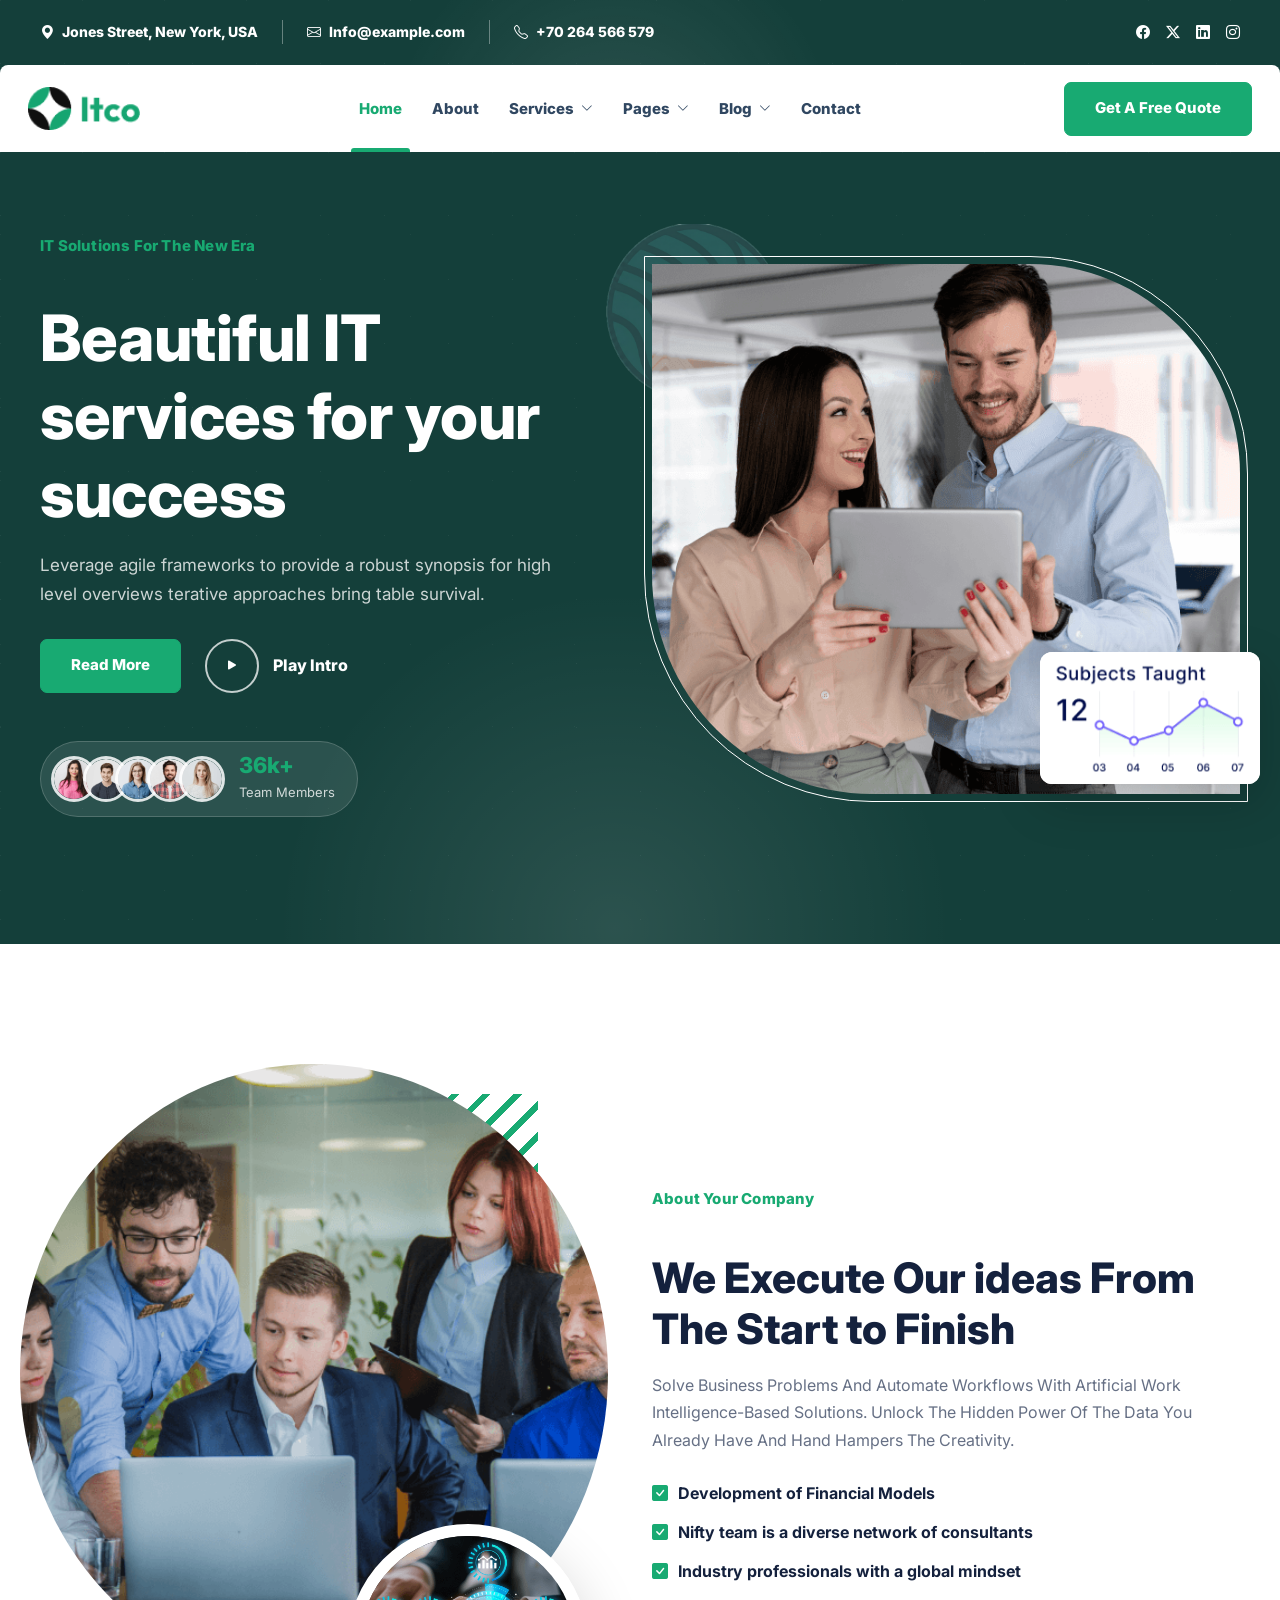
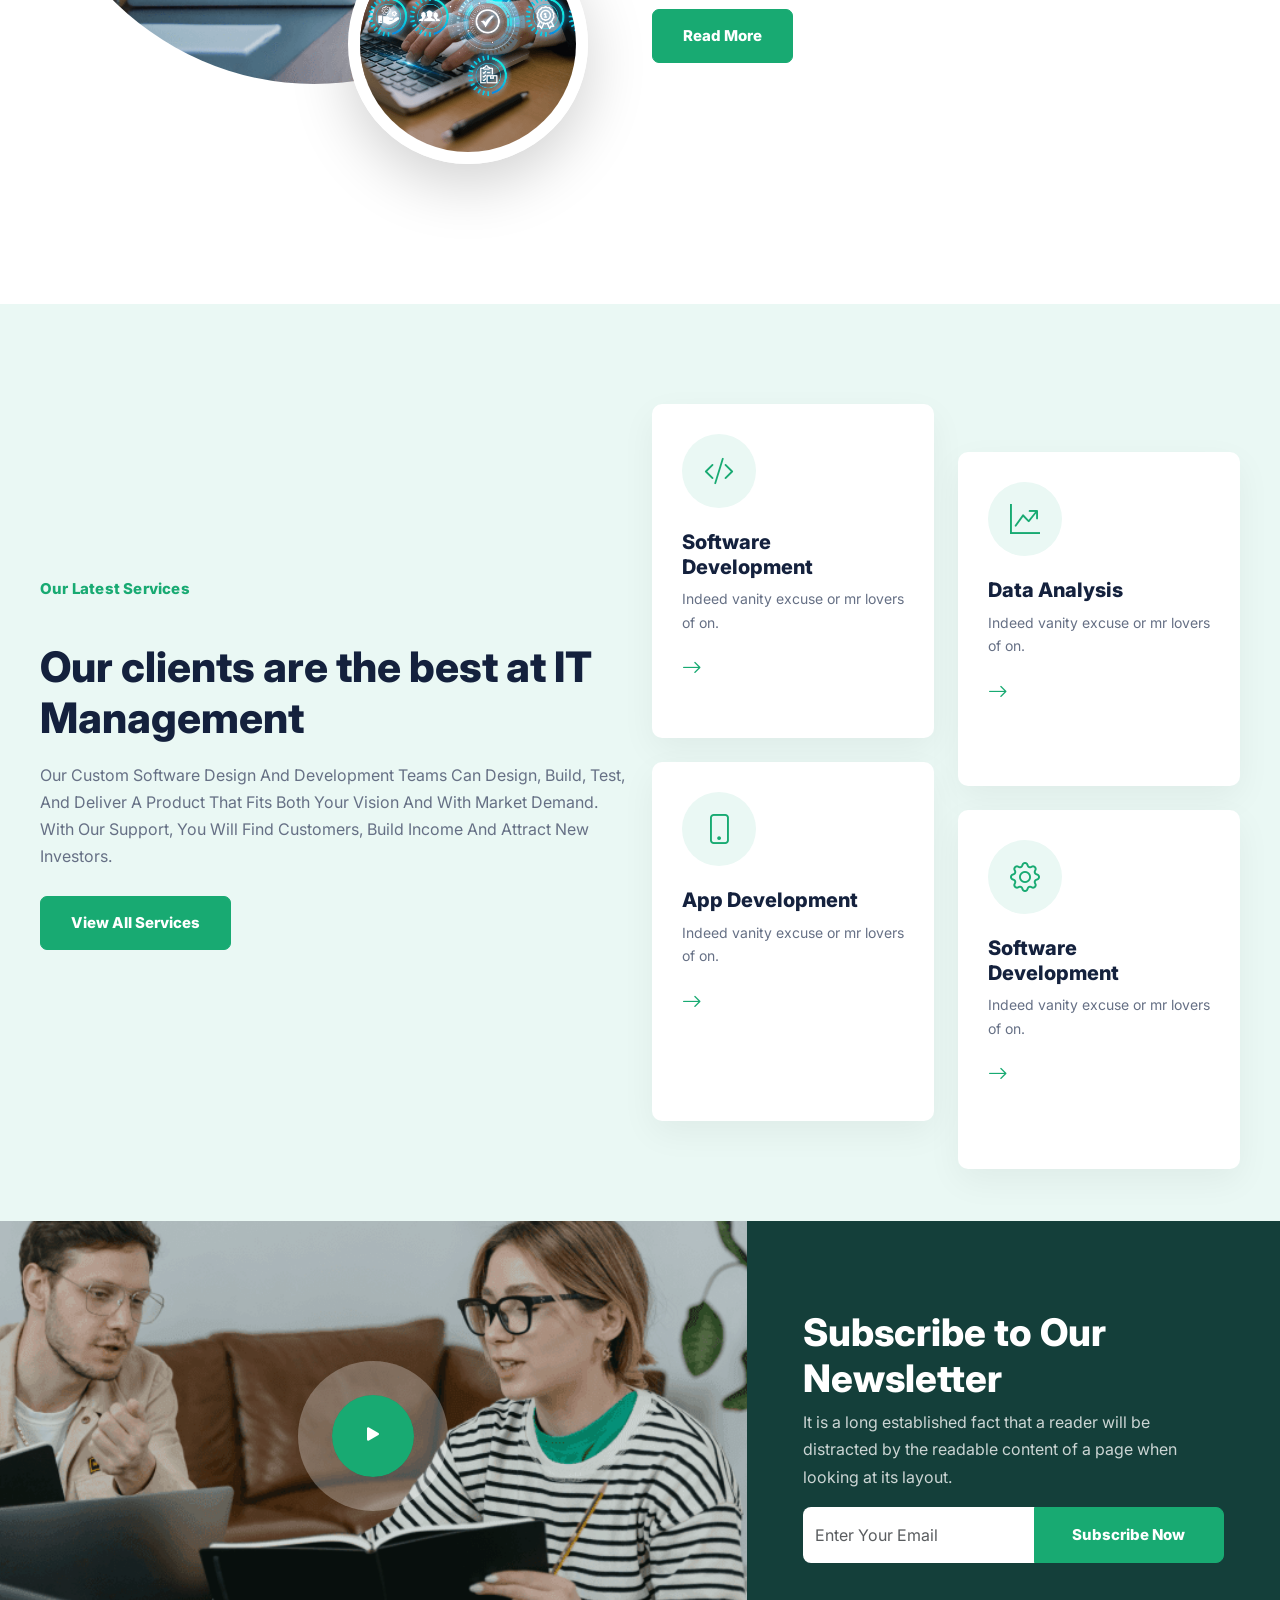
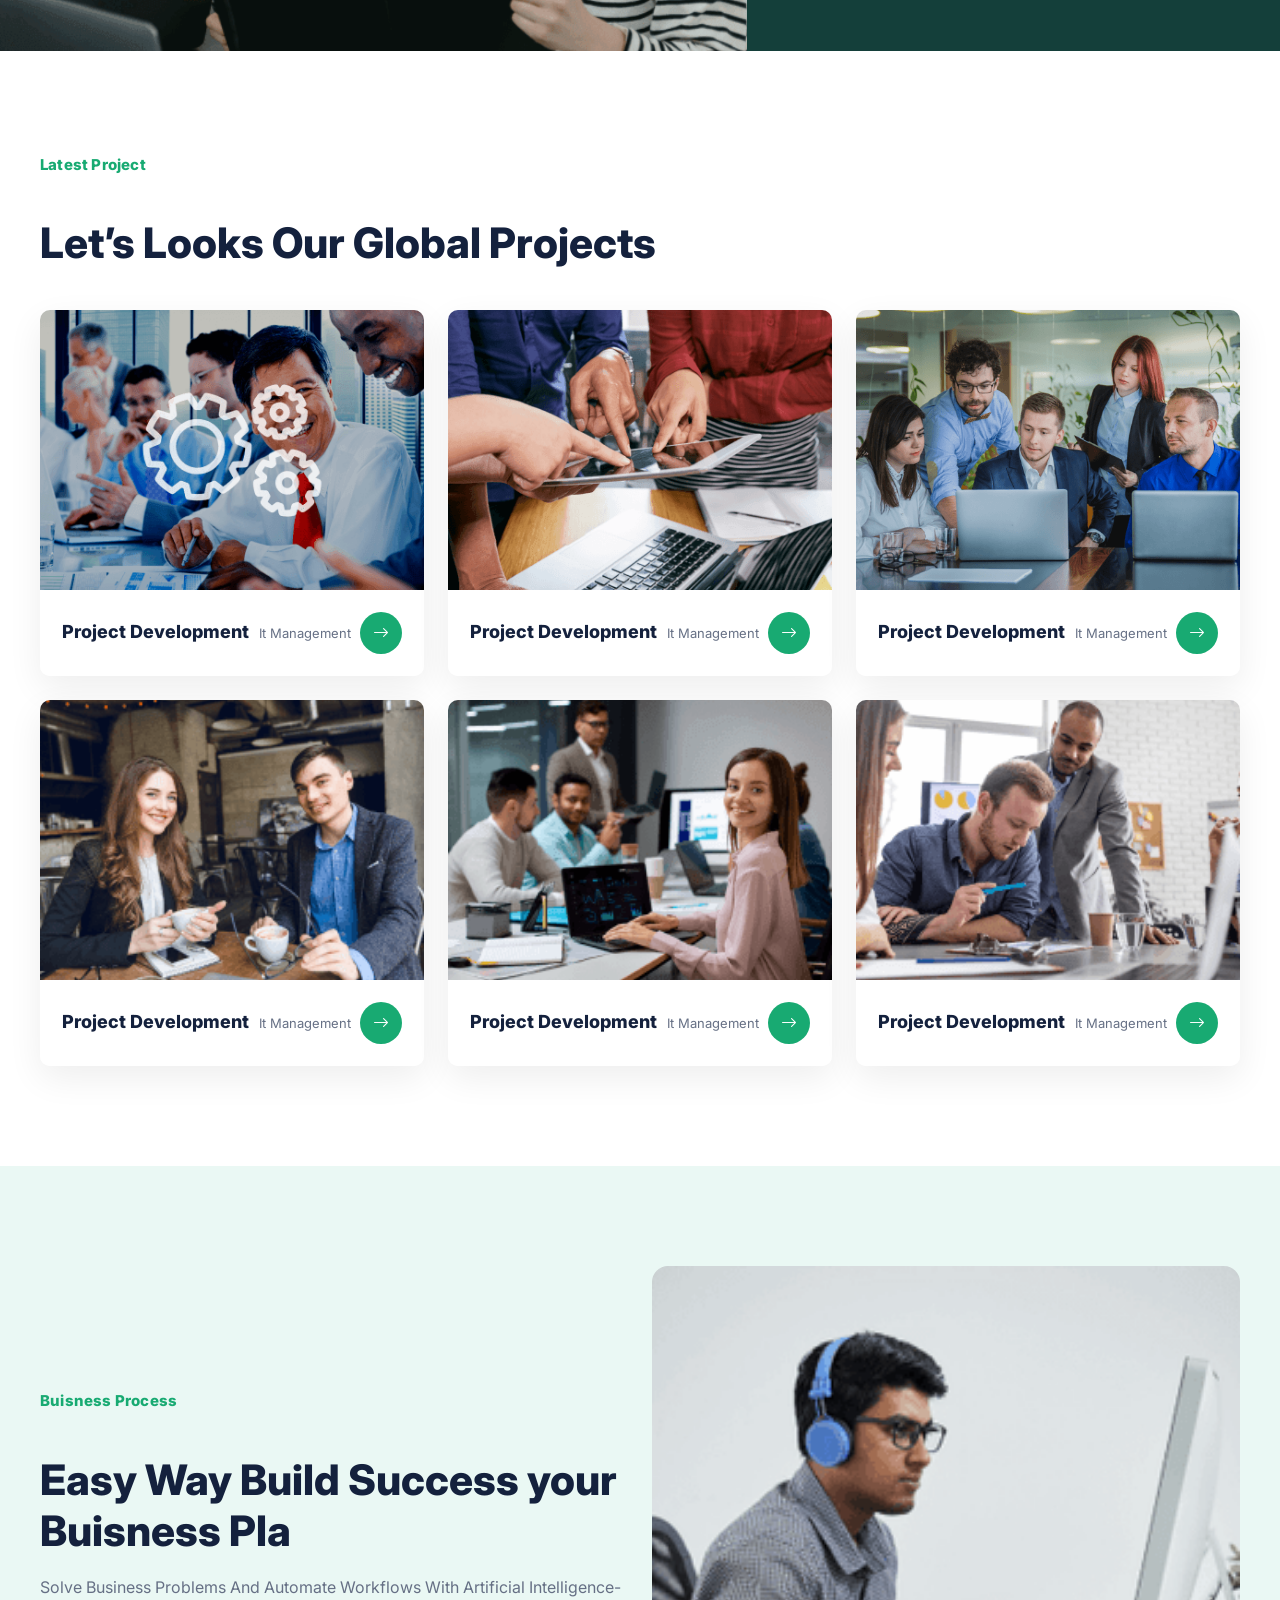
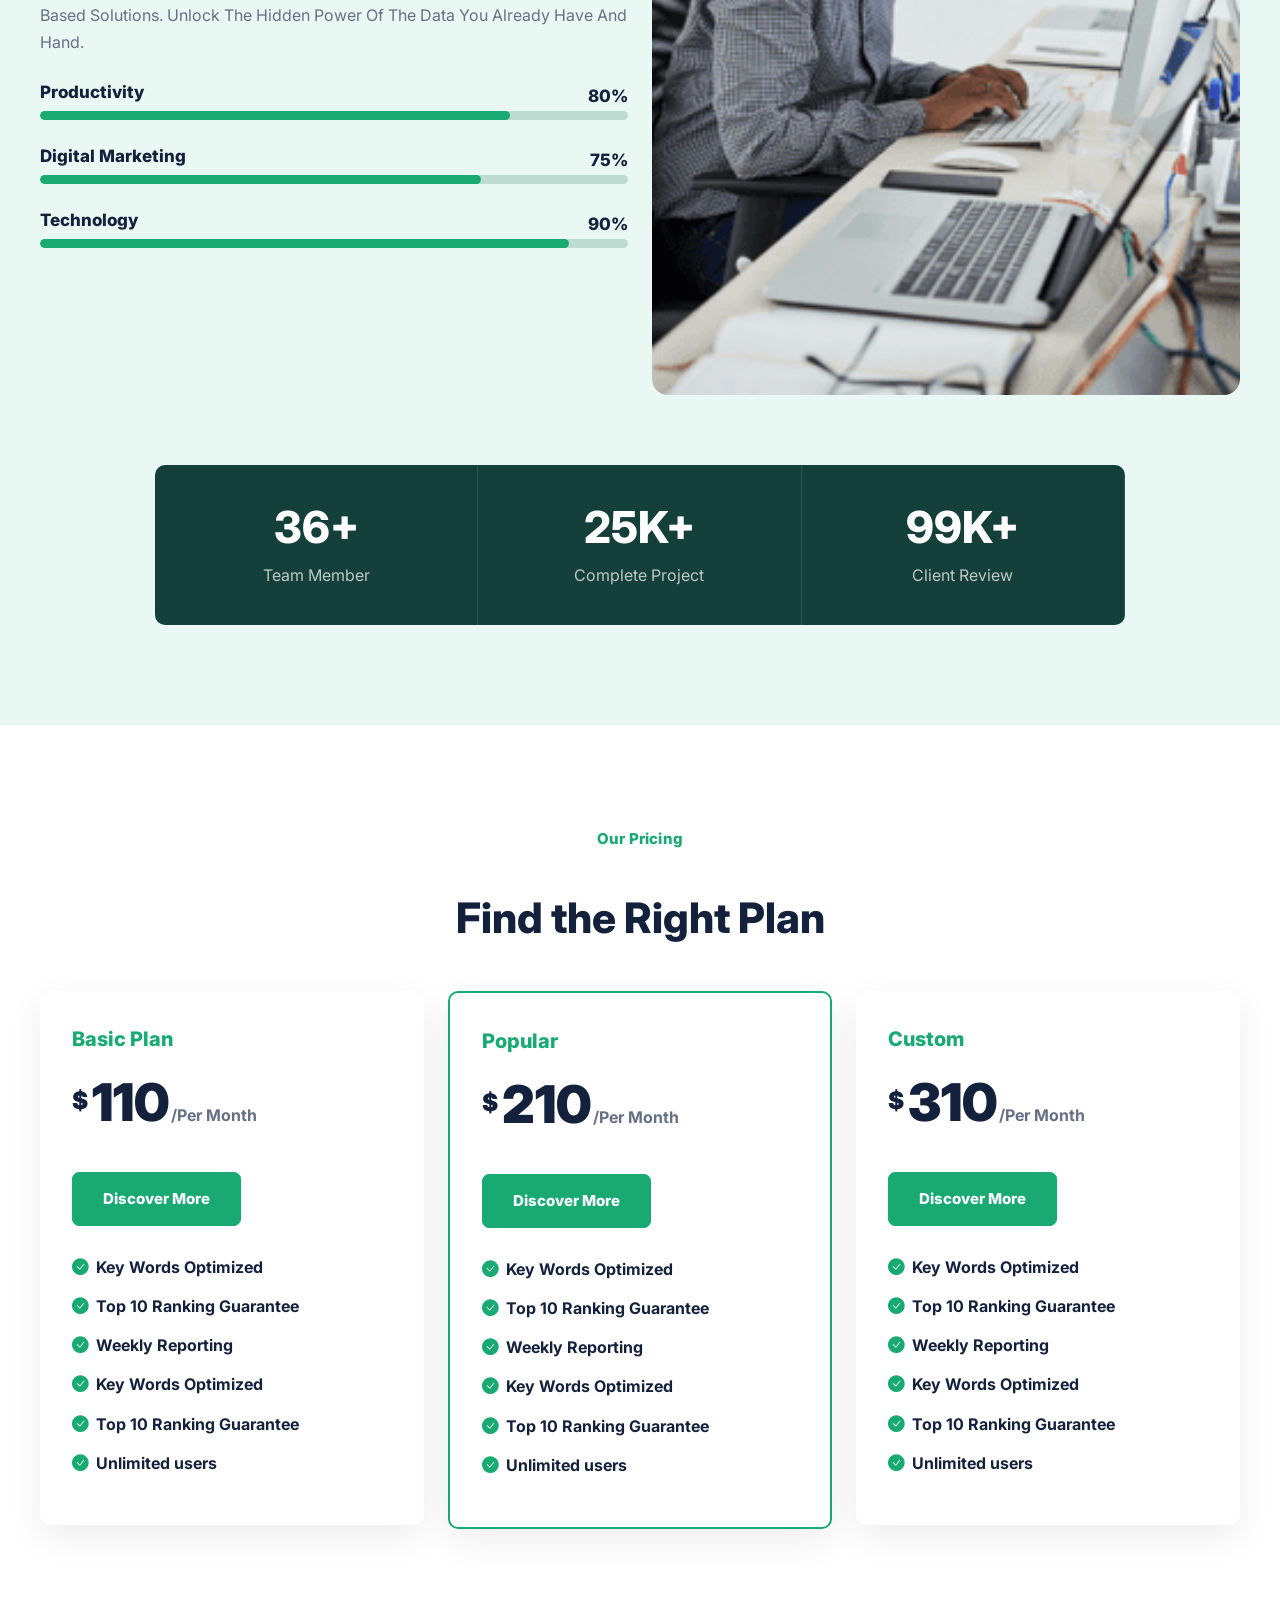
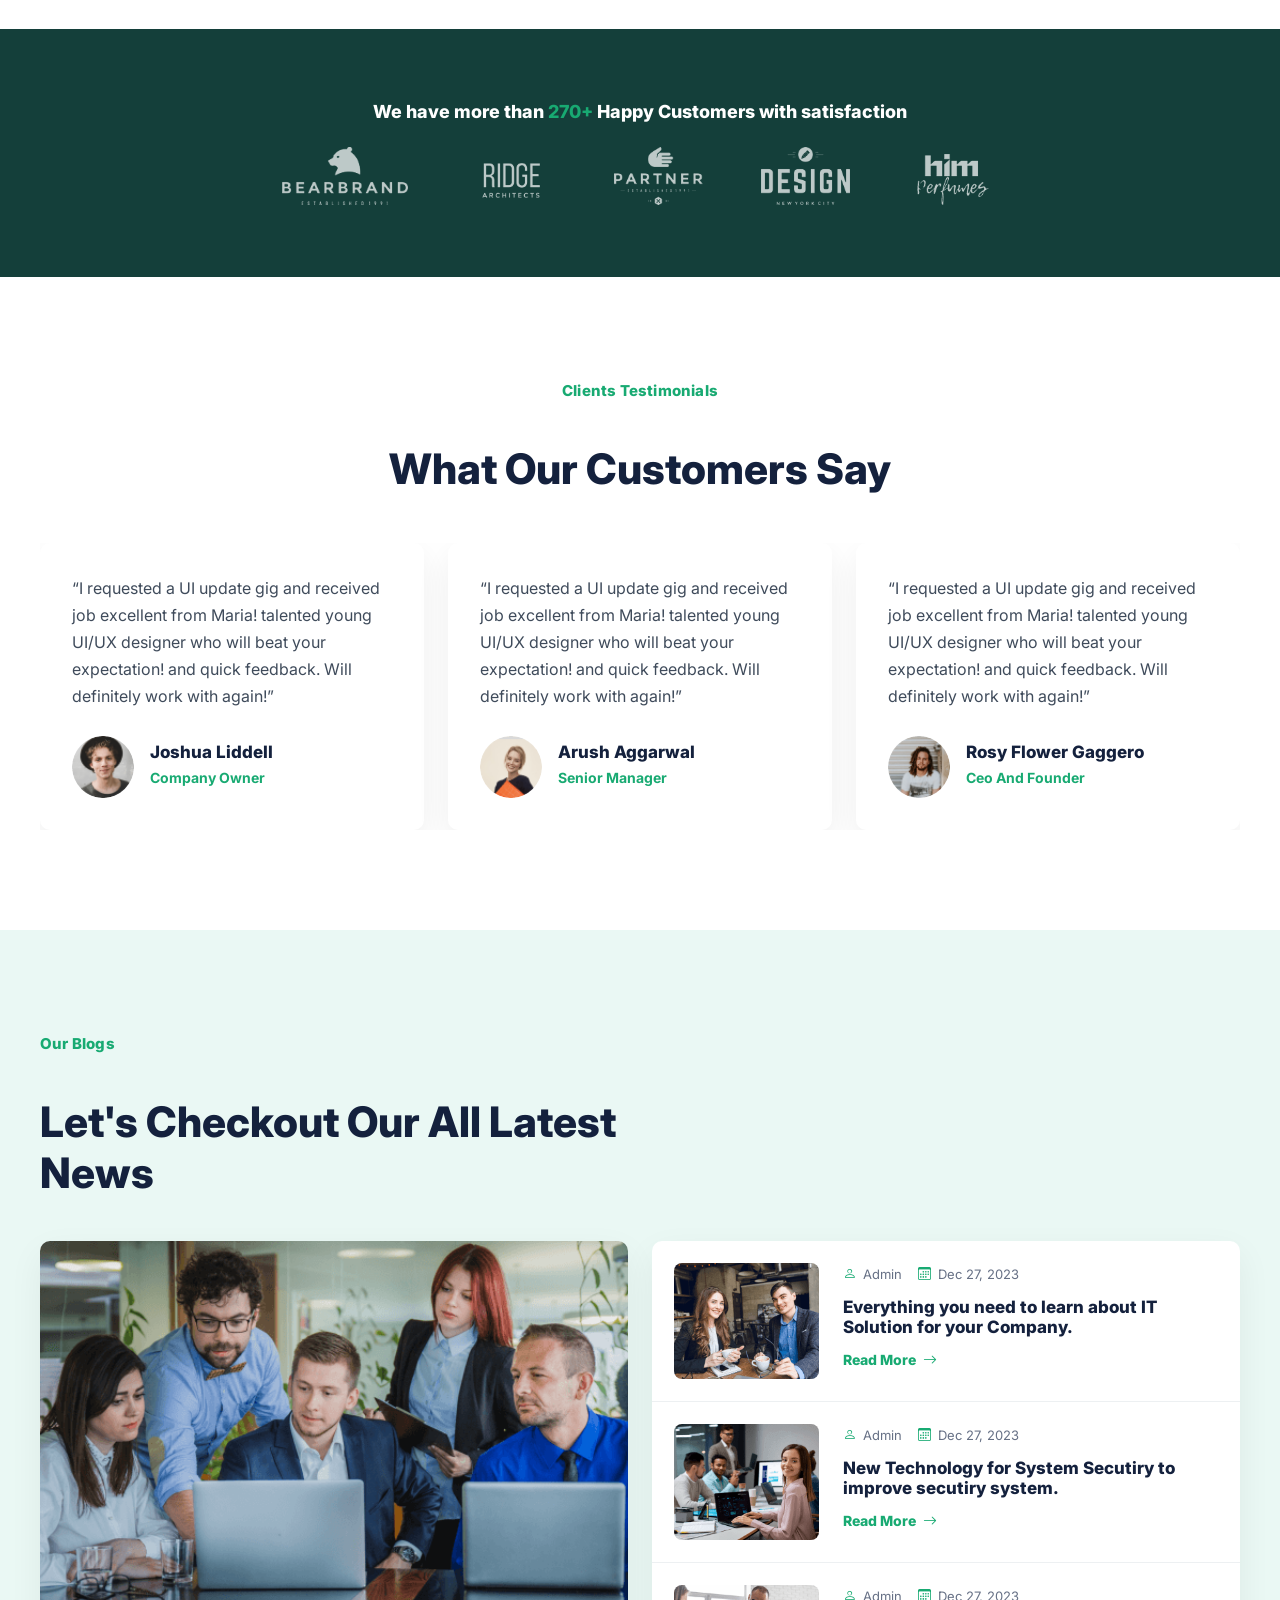
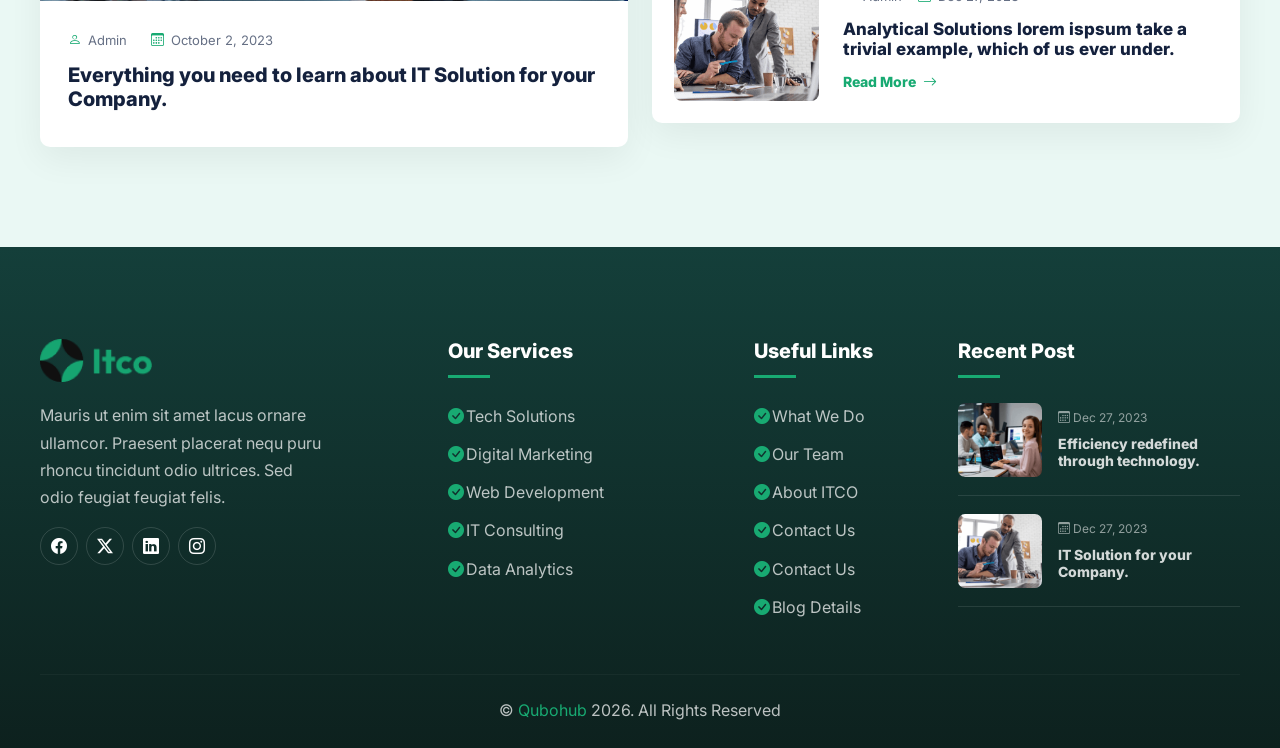
==== commit 2dedad8d: "complted the multipage website by using Bootstrap" ====
--- a/index.html
+++ b/index.html
@@ -1,4 +1,4 @@
-<!doctype html>
+﻿<!doctype html>
 <html lang="en">
   <head>
     <meta charset="UTF-8" />
@@ -19,7 +19,9 @@
     <link href="css/style.css" rel="stylesheet" />
   </head>
   <body>
+    <!-- Header Section -->
     <header class="site-header">
+      <!-- Topbar -->
       <div class="topbar d-none d-md-block">
         <div class="container">
           <div class="row align-items-center">
@@ -57,6 +59,8 @@
           </div>
         </div>
       </div>
+
+      <!-- Navigation Bar -->
 
       <nav class="navbar navbar-expand-lg main-navbar" id="mainNavbar">
         <div class="container-fluid nav-shell">
@@ -82,11 +86,43 @@
               <li class="nav-item">
                 <a class="nav-link" href="about.html">About</a>
               </li>
-              <li class="nav-item">
-                <a class="nav-link" href="services.html">Services</a>
+              <li class="nav-item dropdown">
+                <a
+                  class="nav-link dropdown-toggle"
+                  href="#"
+                  role="button"
+                  data-bs-toggle="dropdown"
+                  aria-expanded="false"
+                  >Services <i class="bi bi-chevron-down"></i
+                ></a>
+                <ul class="dropdown-menu">
+                  <li>
+                    <a class="dropdown-item" href="services.html">Services</a>
+                  </li>
+                  <li>
+                    <a class="dropdown-item" href="service-details.html"
+                      >Service Details</a
+                    >
+                  </li>
+                </ul>
               </li>
-              <li class="nav-item">
-                <a class="nav-link" href="team.html">Team</a>
+              <li class="nav-item dropdown">
+                <a
+                  class="nav-link dropdown-toggle"
+                  href="#"
+                  role="button"
+                  data-bs-toggle="dropdown"
+                  aria-expanded="false"
+                  >Pages <i class="bi bi-chevron-down"></i
+                ></a>
+                <ul class="dropdown-menu">
+                  <li>
+                    <a class="dropdown-item" href="team.html">Team</a>
+                  </li>
+                  <li>
+                    <a class="dropdown-item" href="projects.html">Projects</a>
+                  </li>
+                </ul>
               </li>
               <li class="nav-item dropdown">
                 <a
@@ -98,6 +134,9 @@
                   >Blog <i class="bi bi-chevron-down"></i
                 ></a>
                 <ul class="dropdown-menu">
+                  <li>
+                    <a class="dropdown-item" href="blog.html">Blog</a>
+                  </li>
                   <li>
                     <a class="dropdown-item" href="blog-details.html"
                       >Blog Details</a
@@ -116,6 +155,7 @@
         </div>
       </nav>
     </header>
+    <!-- Main Content -->
     <main>
       <!-- Hero Section -->
       <section class="hero-section">
@@ -177,6 +217,7 @@
       </section>
 
       <!-- About Section -->
+
       <section class="about-section section-space">
         <div class="container">
           <div class="row align-items-center gy-5">
@@ -227,6 +268,7 @@
       </section>
 
       <!-- Services Section -->
+
       <section class="services-section section-space light-bg">
         <div class="container">
           <div class="row align-items-center gy-5">
@@ -468,6 +510,7 @@
               />
             </div>
           </div>
+          <!-- Stats Row -->
           <div class="stats-wrap row g-0 text-center">
             <div class="col-md-4">
               <div class="stat-box">
@@ -731,6 +774,7 @@
       </section>
 
       <!-- Blog Section -->
+
       <section class="blog-section section-space light-bg">
         <div class="container">
           <div class="row mb-4">
@@ -889,6 +933,8 @@
       </div>
     </footer>
 
+    <!-- Scroll To Top Button -->
+
     <a href="#" class="scroll-top" id="scrollTop" aria-label="Move to top"
       ><i class="bi bi-chevron-up"></i
     ></a>
--- a/css/style.css
+++ b/css/style.css
@@ -19,6 +19,22 @@
 
 html {
     scroll-behavior: smooth;
+}
+
+/* Custom Full-Width Layout Override for Desktop */
+@media (min-width: 992px) {
+    .container {
+        max-width: 100% !important;
+        padding-left: 40px !important;
+        padding-right: 40px !important;
+    }
+    .nav-shell {
+        padding-left: 40px !important;
+        padding-right: 40px !important;
+    }
+    .scroll-top {
+        right: 40px !important;
+    }
 }
 
 body {
@@ -1898,6 +1914,7 @@
 .footer-sec {
     background: linear-gradient(180deg, var(--dark-green), var(--footer));
     color: rgba(255, 255, 255, 0.72);
+    padding-top: 80px;
 }
 
 .footer-widget-logo {
@@ -2218,31 +2235,64 @@
 
 /* Newsletter CTA Bar */
 .newsletter-cta {
-    padding: 0 0 80px;
+    position: relative;
+    z-index: 10;
+    margin-bottom: -80px;
 }
 
 .newsletter-cta-inner {
-    background: var(--dark-green);
+    background: var(--green);
     border-radius: 12px;
     padding: 42px 48px;
+    box-shadow: 0 20px 40px rgba(0, 0, 0, 0.08);
 }
 
 .newsletter-cta-text {
     color: #fff;
-    font-size: 24px;
+    font-size: 28px;
     font-weight: 800;
     margin: 0;
+    line-height: 1.3;
+}
+
+.newsletter-cta-form {
+    background: #fff;
+    padding: 6px;
+    border-radius: 8px;
+    align-items: center;
+    width: 100%;
 }
 
 .newsletter-cta-form .form-control {
-    border: 0;
-    border-radius: 7px;
+    border: none !important;
     min-height: 54px;
     flex: 1;
+    background: transparent !important;
+    box-shadow: none !important;
+    outline: none !important;
+    padding-left: 20px;
+}
+
+.newsletter-cta-form .form-control:focus {
+    background: transparent !important;
+    box-shadow: none !important;
 }
 
 .newsletter-cta-form .thm-btn {
     white-space: nowrap;
+    border-radius: 6px !important;
+    padding: 0 32px;
+    min-height: 54px;
+    background: var(--green);
+    color: #fff;
+    border: none;
+    font-weight: 600;
+    transition: 0.3s ease;
+}
+
+.newsletter-cta-form .thm-btn:hover {
+    background: var(--dark-green);
+    color: #fff;
 }
 
 /* Footer post for inner pages */
@@ -2376,4 +2426,239 @@
     .service-style2-img img {
         height: 200px;
     }
+}
+
+/* ======================================
+   Projects Page
+====================================== */
+.single-project-style2 {
+    border-radius: 10px;
+    overflow: hidden;
+    position: relative;
+    box-shadow: 0 12px 35px rgba(0, 0, 0, 0.05);
+    background: #fff;
+    transition: 0.3s ease;
+}
+
+.single-project-style2 .project-img {
+    position: relative;
+    overflow: hidden;
+}
+
+.single-project-style2 .project-img img {
+    transition: 0.5s ease;
+}
+
+.single-project-style2:hover .project-img img {
+    transform: scale(1.1);
+}
+
+.single-project-style2 .project-title {
+    padding: 24px;
+    transition: 0.4s ease;
+    background: #fff;
+}
+
+.single-project-style2 .project-title h5 {
+    font-size: 20px;
+    margin-bottom: 5px;
+}
+
+.single-project-style2 .project-title h5 a {
+    color: var(--heading);
+    text-decoration: none;
+    transition: 0.3s ease;
+}
+
+.single-project-style2 .project-cat {
+    font-size: 14px;
+    color: var(--text);
+    transition: 0.3s ease;
+}
+
+.single-project-style2:hover .project-title {
+    background: var(--green);
+}
+
+.single-project-style2:hover .project-title h5 a,
+.single-project-style2:hover .project-cat {
+    color: #fff;
+}
+
+.single-project-style2 .project-btn {
+    position: absolute;
+    top: calc(50% - 40px);
+    left: 50%;
+    transform: translate(-50%, -50%) scale(0);
+    width: 64px;
+    height: 64px;
+    background: var(--green);
+    color: #fff;
+    border-radius: 50%;
+    display: flex;
+    align-items: center;
+    justify-content: center;
+    font-size: 24px;
+    opacity: 0;
+    transition: 0.4s ease;
+    z-index: 2;
+    text-decoration: none;
+}
+
+.single-project-style2:hover .project-btn {
+    transform: translate(-50%, -50%) scale(1);
+    opacity: 1;
+}
+
+.single-project-style2 .project-btn:hover {
+    background: var(--dark-green);
+    color: #fff;
+}
+
+/* ======================================
+   Blog Page & Sidebar
+====================================== */
+.sidebar {
+    background: #fff;
+    padding: 30px;
+    border-radius: 10px;
+    box-shadow: 0 12px 35px rgba(0, 0, 0, 0.05);
+}
+
+.sidebar-widget {
+    margin-bottom: 40px;
+}
+
+.sidebar-widget h4 {
+    font-size: 20px;
+    margin-bottom: 20px;
+    position: relative;
+    padding-bottom: 15px;
+}
+
+.sidebar-widget h4::after {
+    content: "";
+    position: absolute;
+    bottom: 0;
+    left: 0;
+    width: 50px;
+    height: 3px;
+    background: var(--green);
+    border-radius: 2px;
+}
+
+.sidebar-menu {
+    list-style: none;
+    padding: 0;
+    margin: 0;
+}
+
+.sidebar-menu li {
+    border-bottom: 1px solid #edf0f2;
+}
+
+.sidebar-menu li:last-child {
+    border-bottom: 0;
+}
+
+.sidebar-menu li a {
+    display: flex;
+    justify-content: space-between;
+    align-items: center;
+    padding: 12px 0;
+    color: var(--heading);
+    font-weight: 600;
+    transition: 0.3s ease;
+    text-decoration: none;
+}
+
+.sidebar-menu li a:hover {
+    color: var(--green);
+    padding-left: 5px;
+}
+
+.blog-tag {
+    background: #f4f6f9;
+    color: var(--text);
+    padding: 6px 16px;
+    border-radius: 4px;
+    font-size: 14px;
+    font-weight: 500;
+    transition: 0.3s ease;
+    text-decoration: none;
+}
+
+.blog-tag:hover {
+    background: var(--green);
+    color: #fff;
+}
+
+/* ======================================
+   Service Details Page
+====================================== */
+.service-details-content .sec-title {
+    font-size: 32px;
+}
+
+.info-part h4 {
+    font-size: 24px;
+}
+
+.info-list li {
+    font-weight: 600;
+    color: var(--heading);
+}
+
+.sidebar-item {
+    background: #fff;
+    border-radius: 10px;
+    box-shadow: 0 12px 35px rgba(0, 0, 0, 0.05);
+    padding: 30px;
+}
+
+.cat-list .list-group-item a {
+    font-weight: 600;
+    transition: 0.3s ease;
+}
+
+.cat-list .list-group-item a:hover {
+    color: var(--green) !important;
+}
+
+.itco-sform .form-control {
+    background: #f4f6f9;
+    border: 0;
+    border-radius: 6px;
+    min-height: 52px;
+}
+
+/* ======================================
+   Blog Pagination
+====================================== */
+.blog-pagination ul {
+    margin: 0;
+    padding: 0;
+}
+
+.blog-pagination ul li a {
+    display: inline-flex;
+    align-items: center;
+    justify-content: center;
+    width: 50px;
+    height: 50px;
+    border-radius: 50%;
+    background: #fff;
+    border: 1px solid #edf0f2;
+    color: var(--heading);
+    font-size: 16px;
+    font-weight: 600;
+    transition: 0.3s ease;
+    text-decoration: none;
+}
+
+.blog-pagination ul li a:hover,
+.blog-pagination ul li a.active {
+    background: var(--green);
+    border-color: var(--green);
+    color: #fff;
 }
